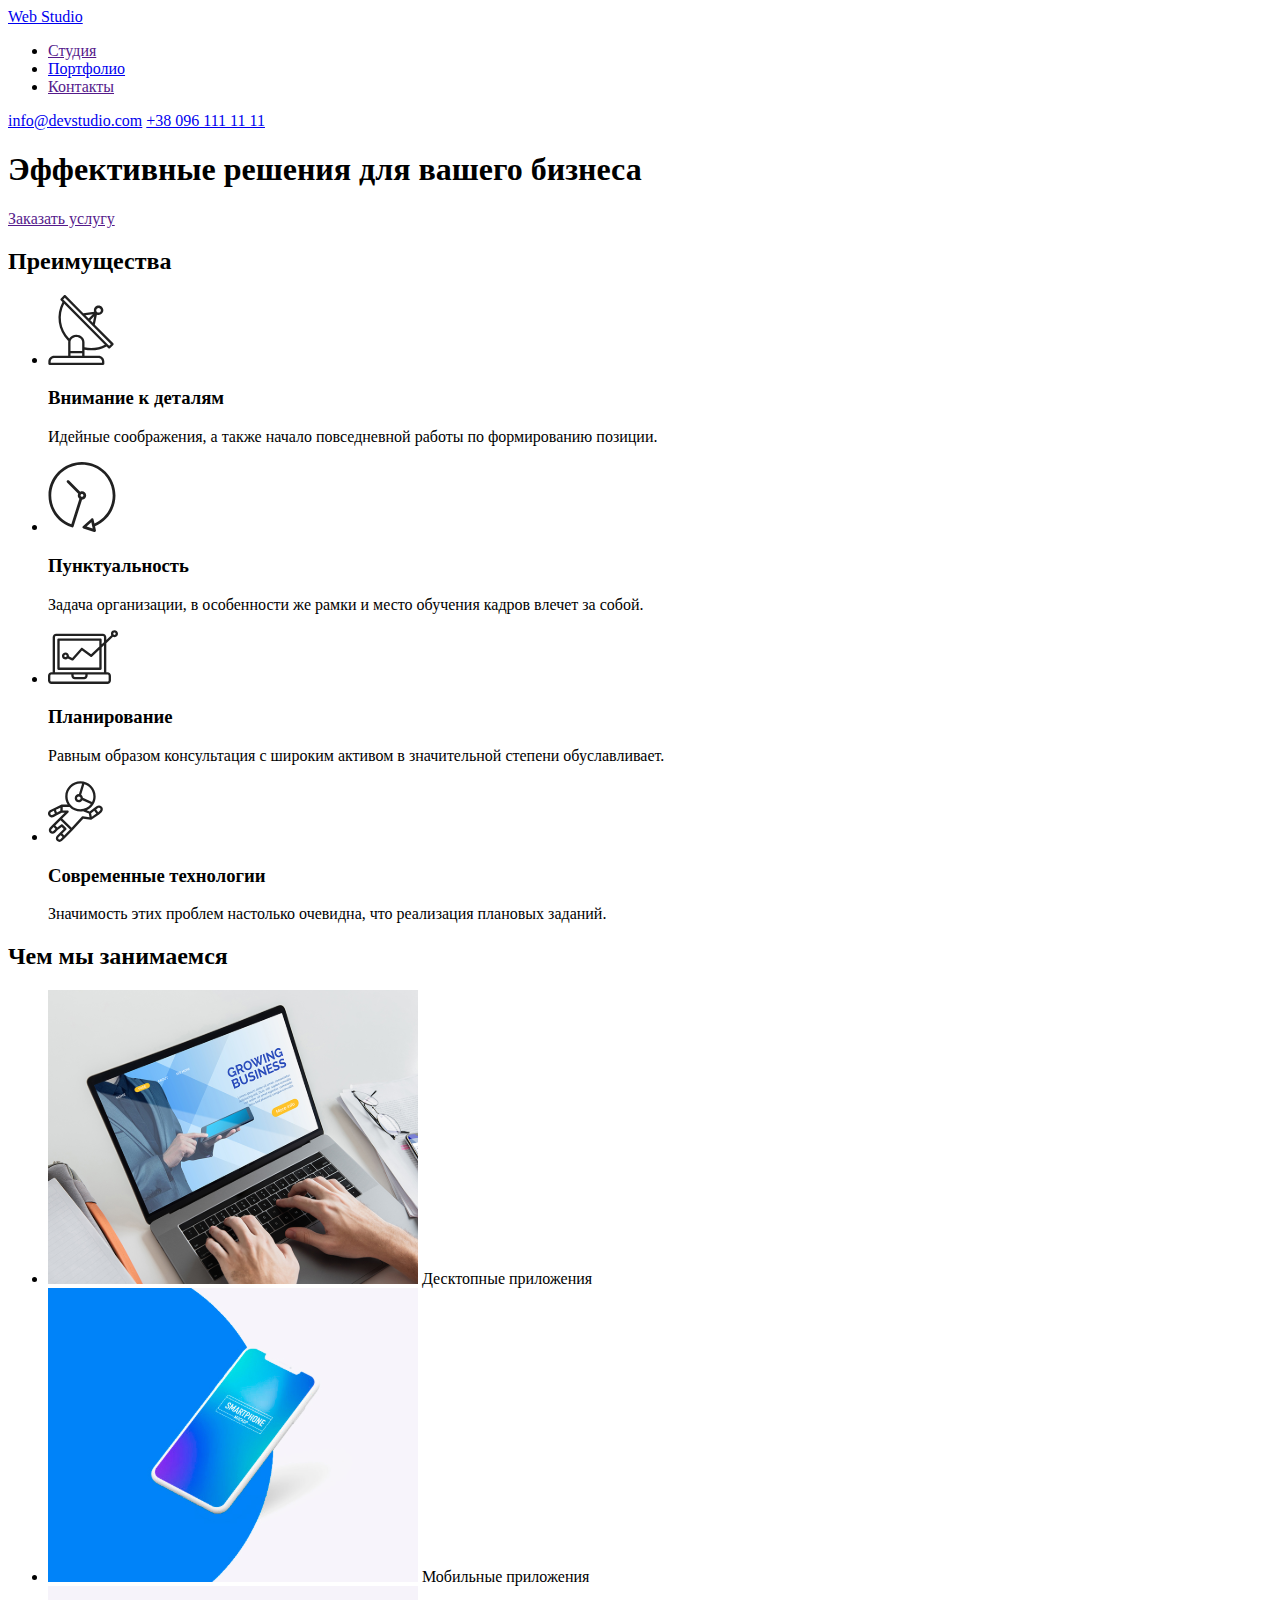
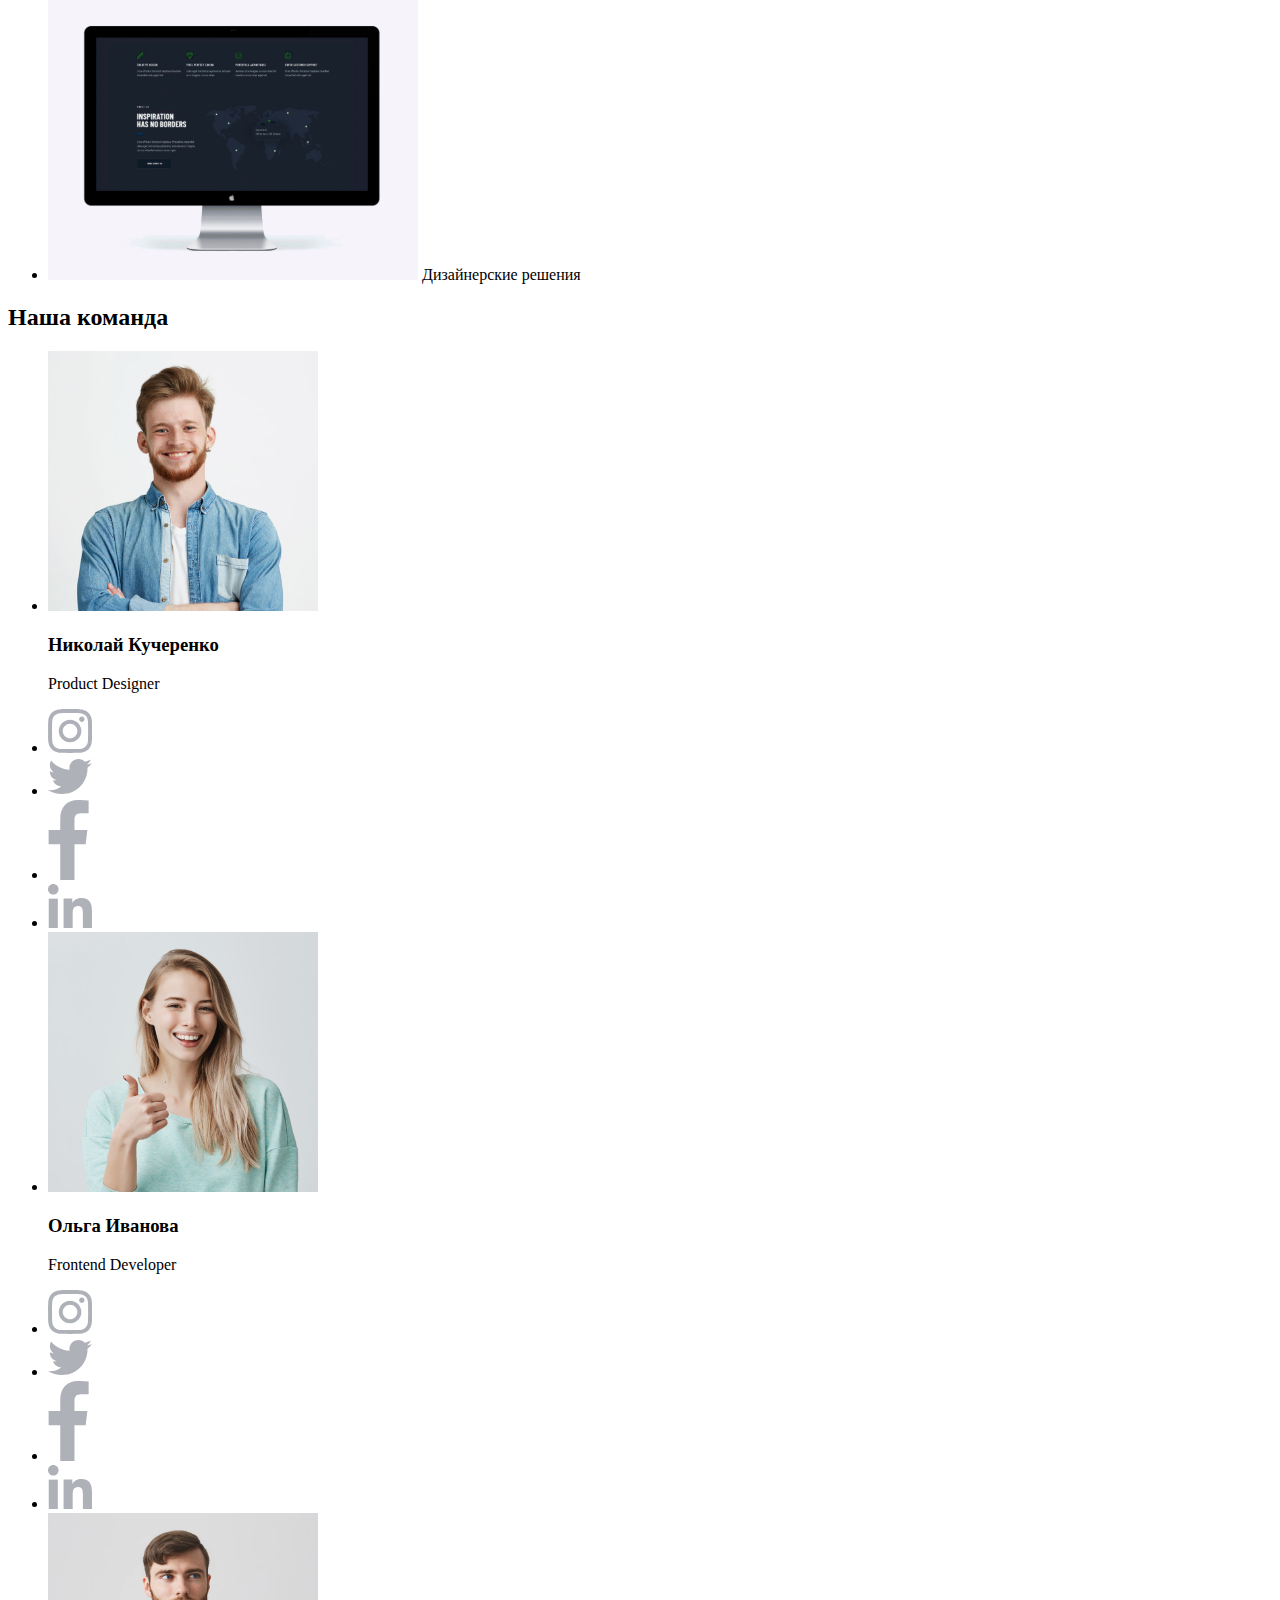
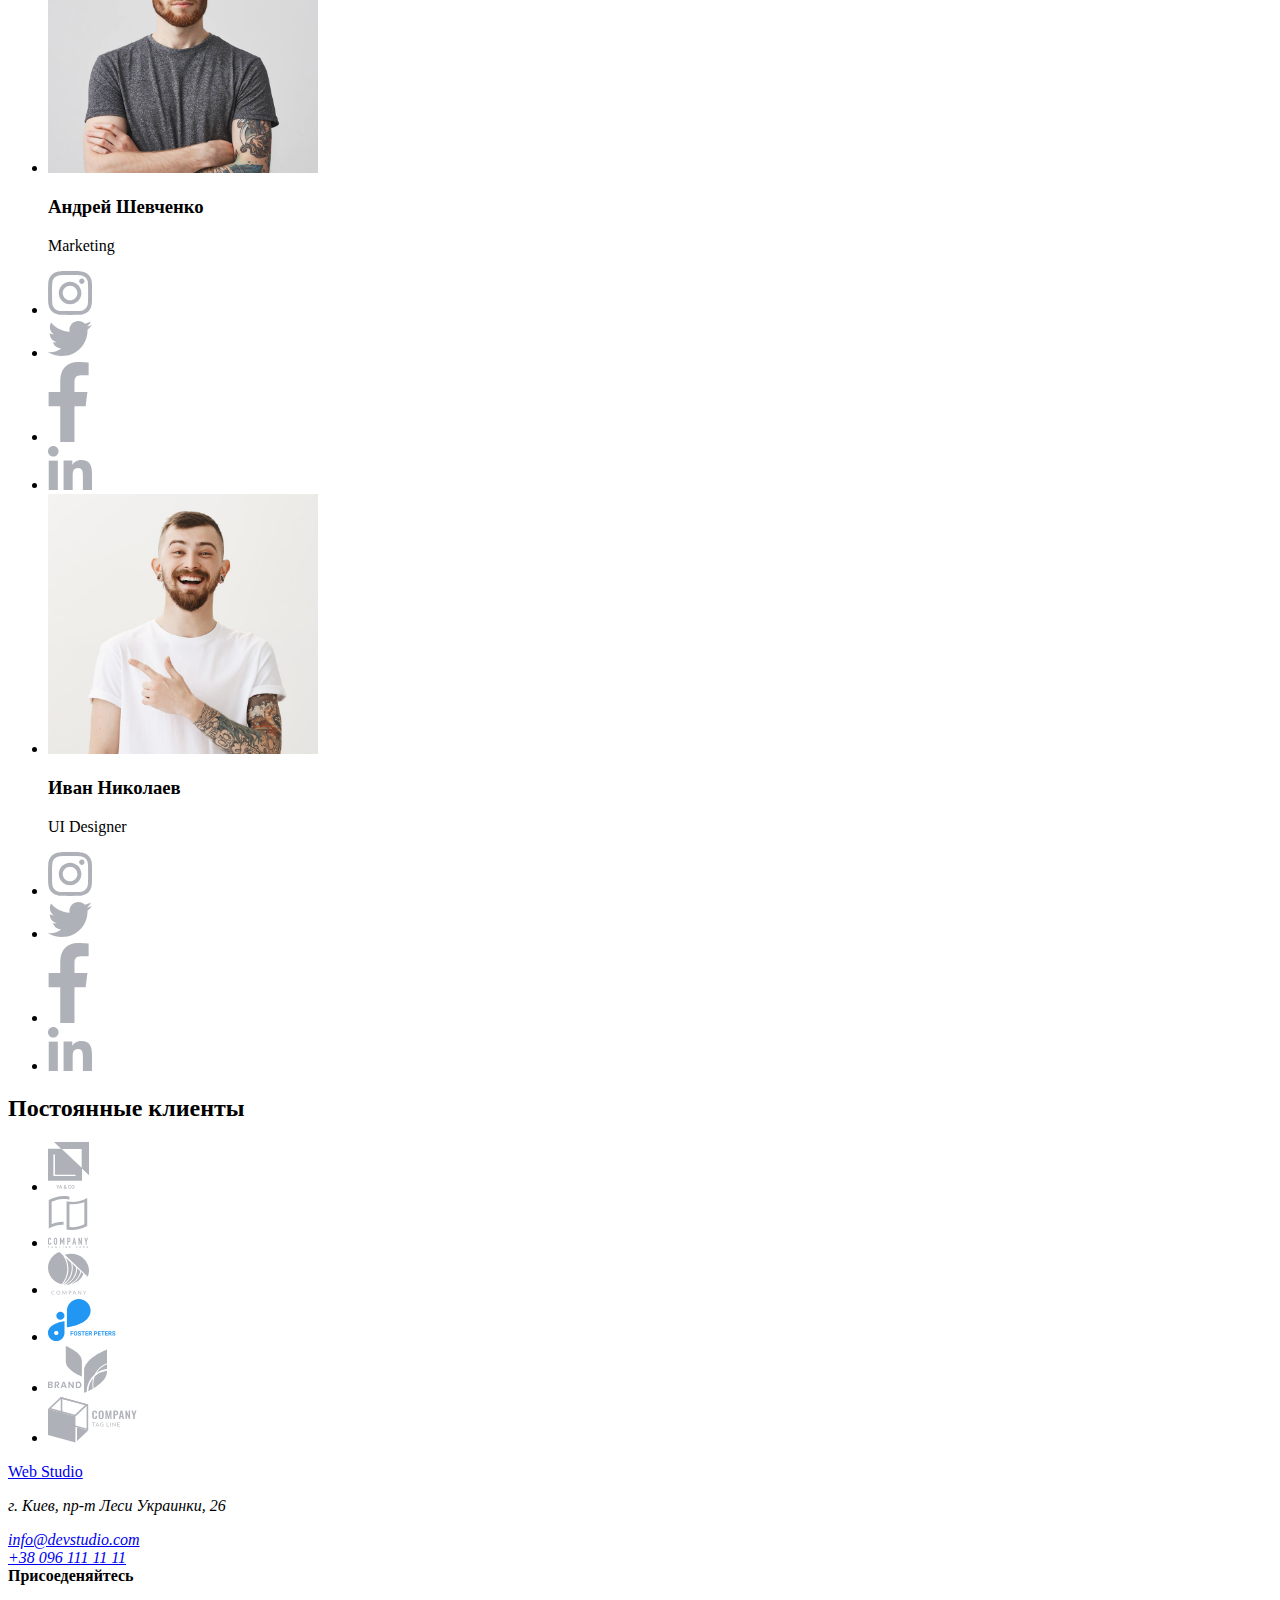
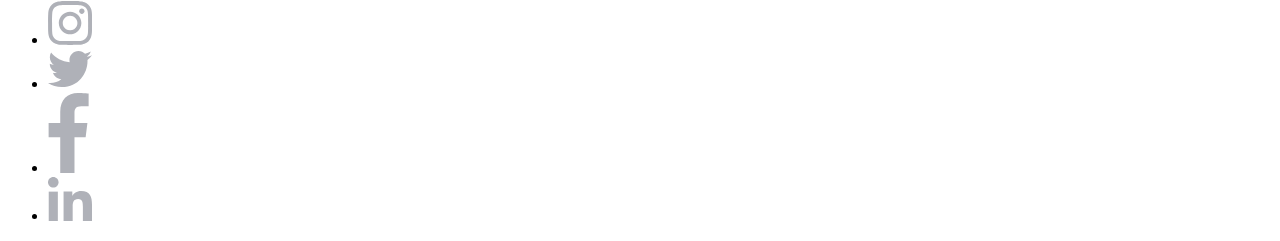
==== index.html @ eae83d93 "Добавляет портфолио" ====
<!DOCTYPE html>
<html lang="en">
  <head>
    <meta charset="UTF-8" />
    <meta name="viewport" content="width=device-width, initial-scale=1.0" />
    <title>Document</title>
  </head>
  <body>
    <header>
      <nav>
        <a href="/">Web Studio</a>
        <ul>
          <li><a href="">Студия</a></li>
          <li><a href="./портфолио.html">Портфолио</a></li>
          <li><a href="">Контакты</a></li>
        </ul>
      </nav>
      <a href="mailto:info@devstudio.com">info@devstudio.com</a>

      <a href="tel:+380961111111">+38 096 111 11 11</a>
    </header>
    <main>
      <!--Section-1-->
      <section>
        <h1>Эффективные решения для вашего бизнеса</h1>
        <a href="">Заказать услугу</a>
      </section>

      <!--Преимущества-->
      <section>
        <h2>Преимущества</h2>
        <ul>
          <li>
            <img src="./images/img1-4.svg" alt="" />
            <h3>Внимание к деталям</h3>
            <p>
              Идейные соображения, а также начало повседневной работы по
              формированию позиции.
            </p>
          </li>
          <li>
            <img src="./images/img1-3.svg" alt="" />
            <h3>Пунктуальность</h3>
            <p>
              Задача организации, в особенности же рамки и место обучения кадров
              влечет за собой.
            </p>
          </li>
          <li>
            <img src="./images/img1-2.svg" alt="" />
            <h3>Планирование</h3>
            <p>
              Равным образом консультация с широким активом в значительной
              степени обуславливает.
            </p>
          </li>
          <li>
            <img src="./images/img1-1.svg" alt="" />
            <h3>Современные технологии</h3>
            <p>
              Значимость этих проблем настолько очевидна, что реализация
              плановых заданий.
            </p>
          </li>
        </ul>
      </section>
      <!--Чем мы занимаемся-->
      <section>
        <h2>Чем мы занимаемся</h2>
        <ul>
          <li>
            <img src="./images/img2-1.svg" alt="" width="370" />
            Десктопные приложения
          </li>
          <li>
            <img src="./images/img2-2.svg" alt="" width="370" />
            Мобильные приложения
          </li>
          <li>
            <img src="./images/img2-3.svg" alt="" width="370" />
            Дизайнерские решения
          </li>
        </ul>
      </section>

      <!--Команда-->
      <section>
        <h2>Наша команда</h2>
        <ul>
          <li>
            <img src="./images/img3-1.svg" alt="" width="270" />
            <h3>Николай Кучеренко</h3>
            <p>Product Designer</p>
          </li>
          <li>
            <a><img src="./images/Instagram.svg" alt="" width="44" /></a>
          </li>
          <li>
            <a><img src="./images/Twitter.svg" alt="" width="44" /></a>
          </li>
          <li>
            <a><img src="./images/Facebook.svg" alt="" width="44" /></a>
          </li>
          <li>
            <a><img src="./images/linkedin.svg" alt="" width="44" /></a>
          </li>

          <li>
            <img src="./images/img3-2.svg" alt="" width="270" />

            <h3>Ольга Иванова</h3>
            <p>Frontend Developer</p>
          </li>

          <li>
            <a><img src="./images/Instagram.svg" alt="" width="44" /></a>
          </li>
          <li>
            <a><img src="./images/Twitter.svg" alt="" width="44" /></a>
          </li>
          <li>
            <a><img src="./images/Facebook.svg" alt="" width="44" /></a>
          </li>
          <li>
            <a><img src="./images/linkedin.svg" alt="" width="44" /></a>
          </li>

          <li>
            <img src="./images/img3-3.svg" alt="" width="270" />
            <h3>Андрей Шевченко</h3>
            <p>Marketing</p>
          </li>
          <li>
            <a><img src="./images/Instagram.svg" alt="" width="44" /></a>
          </li>
          <li>
            <a><img src="./images/Twitter.svg" alt="" width="44" /></a>
          </li>
          <li>
            <a><img src="./images/Facebook.svg" alt="" width="44" /></a>
          </li>
          <li>
            <a><img src="./images/linkedin.svg" alt="" width="44" /></a>
          </li>

          <li>
            <img src="./images/img3-4.svg" alt="" width="270" />
            <h3>Иван Николаев</h3>
            <p>UI Designer</p>
          </li>
          <li>
            <a><img src="./images/Instagram.svg" alt="" width="44" /></a>
          </li>
          <li>
            <a><img src="./images/Twitter.svg" alt="" width="44" /></a>
          </li>
          <li>
            <a><img src="./images/Facebook.svg" alt="" width="44" /></a>
          </li>
          <li>
            <a><img src="./images/linkedin.svg" alt="" width="44" /></a>
          </li>
        </ul>
      </section>
      <!--Клиенты-->
      <section>
        <h2>Постоянные клиенты</h2>

        <ul>
          <li>
            <a href=""><img src="./images/logo1.svg" alt="" /></a>
          </li>
          <li>
            <a href=""><img src="./images/logo2.svg" alt="" /></a>
          </li>
          <li>
            <a href=""><img src="./images/logo3.svg" alt="" /></a>
          </li>
          <li>
            <a href=""><img src="./images/logo4.svg" alt="" /></a>
          </li>
          <li>
            <a href=""><img src="./images/logo5.svg" alt="" /></a>
          </li>
          <li>
            <a href=""><img src="./images/logo6.svg" alt="" /></a>
          </li>
        </ul>
      </section>
    </main>

    <!--Футер-->
    <footer>
      <a href="/">Web Studio</a>
      <address>
        <p>г. Киев, пр-т Леси Украинки, 26</p>
        <a href="mailto:info@devstudio.com">info@devstudio.com</a><br />

        <a href="tel:+380961111111">+38 096 111 11 11</a>
      </address>

      <b>Присоеденяйтесь</b>
      <ul>
        <li>
          <a><img src="./images/Instagram.svg" alt="" width="44" /></a>
        </li>
        <li>
          <a><img src="./images/Twitter.svg" alt="" width="44" /></a>
        </li>
        <li>
          <a><img src="./images/Facebook.svg" alt="" width="44" /></a>
        </li>
        <li>
          <a><img src="./images/linkedin.svg" alt="" width="44" /></a>
        </li>
      </ul>
    </footer>
  </body>
</html>
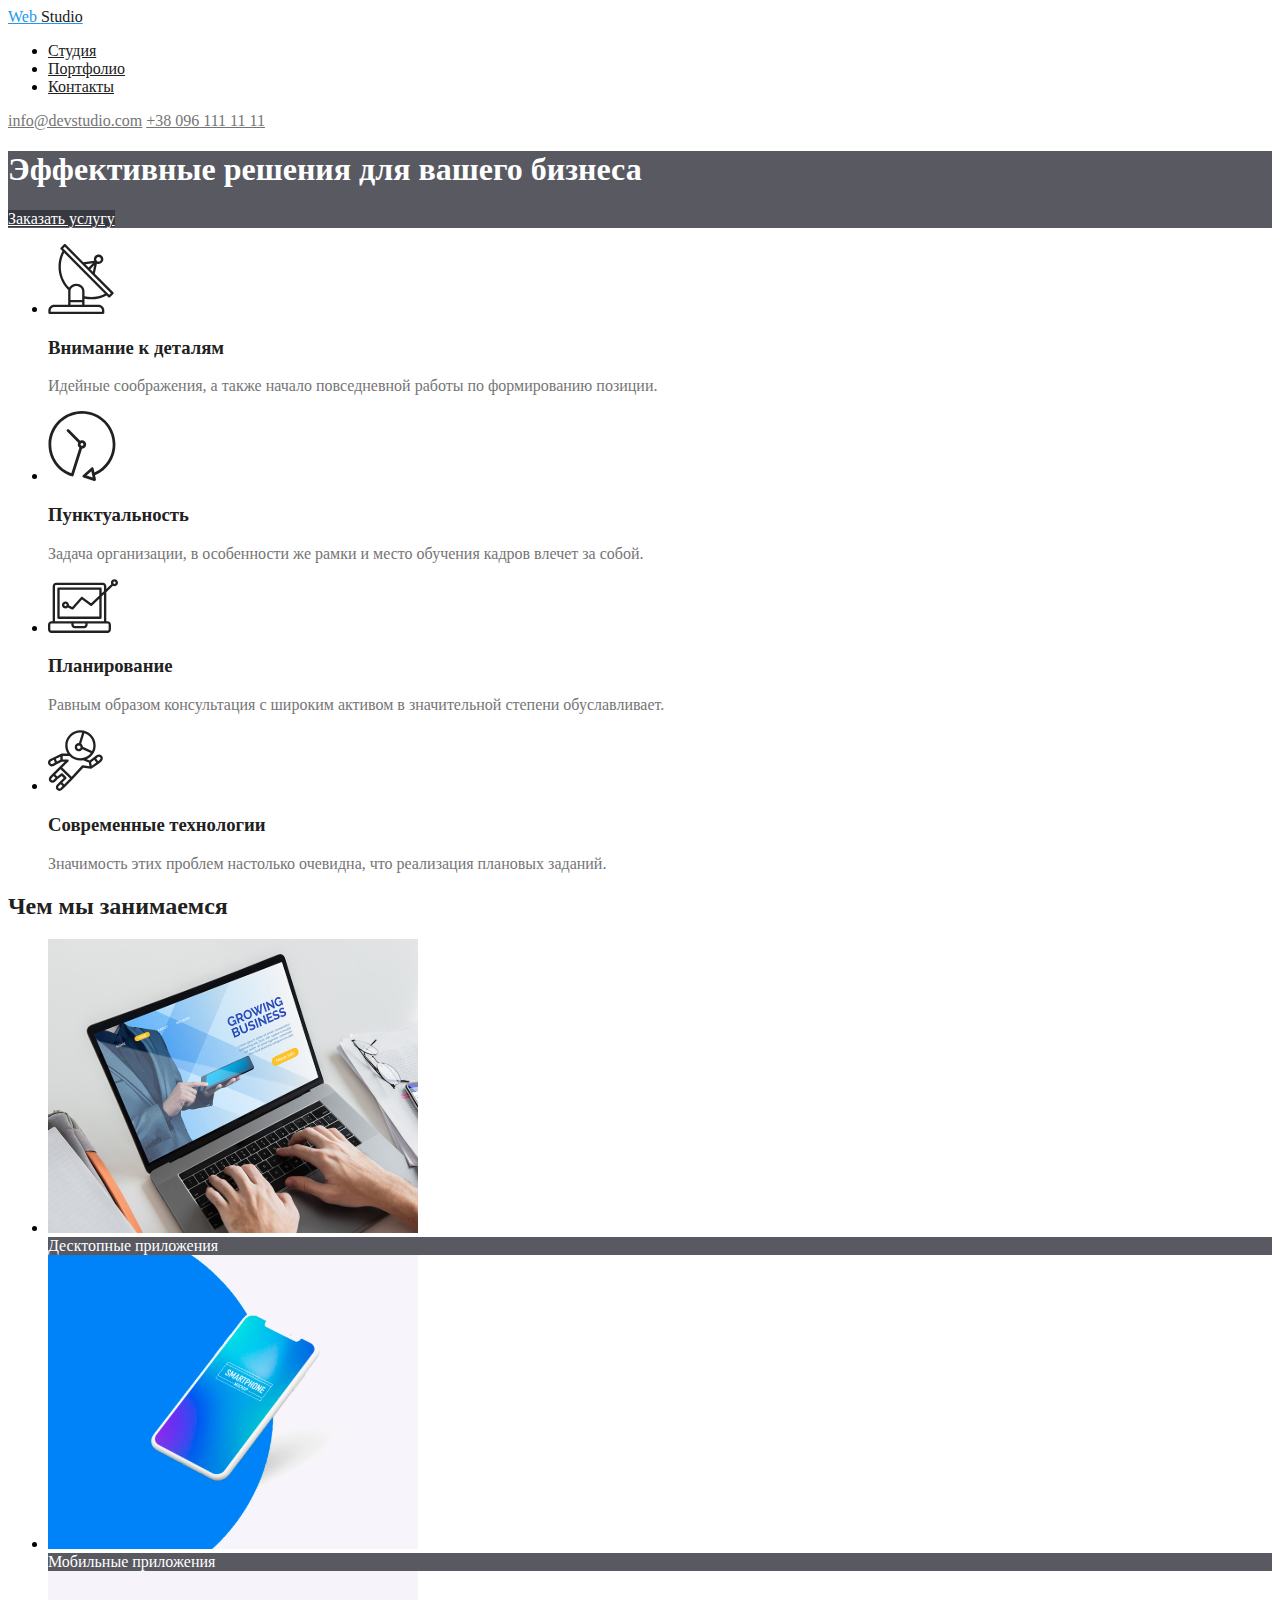
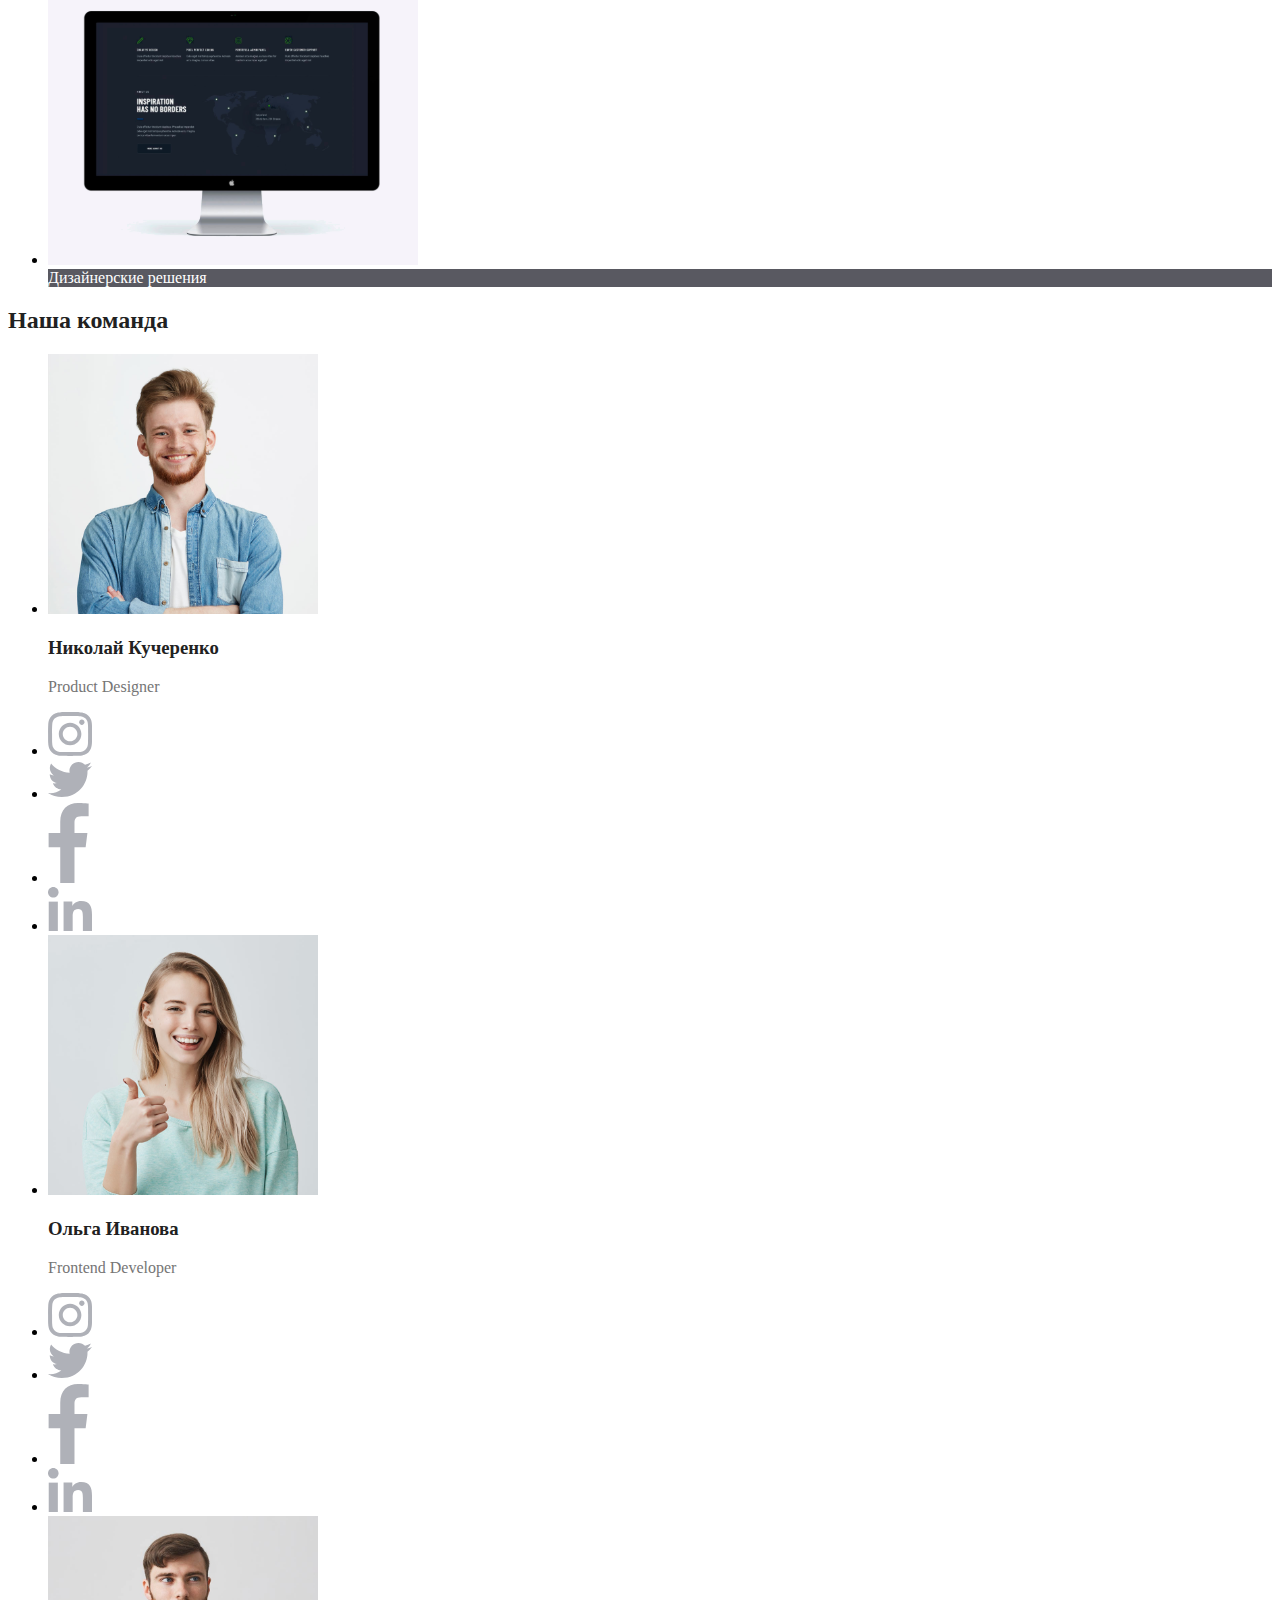
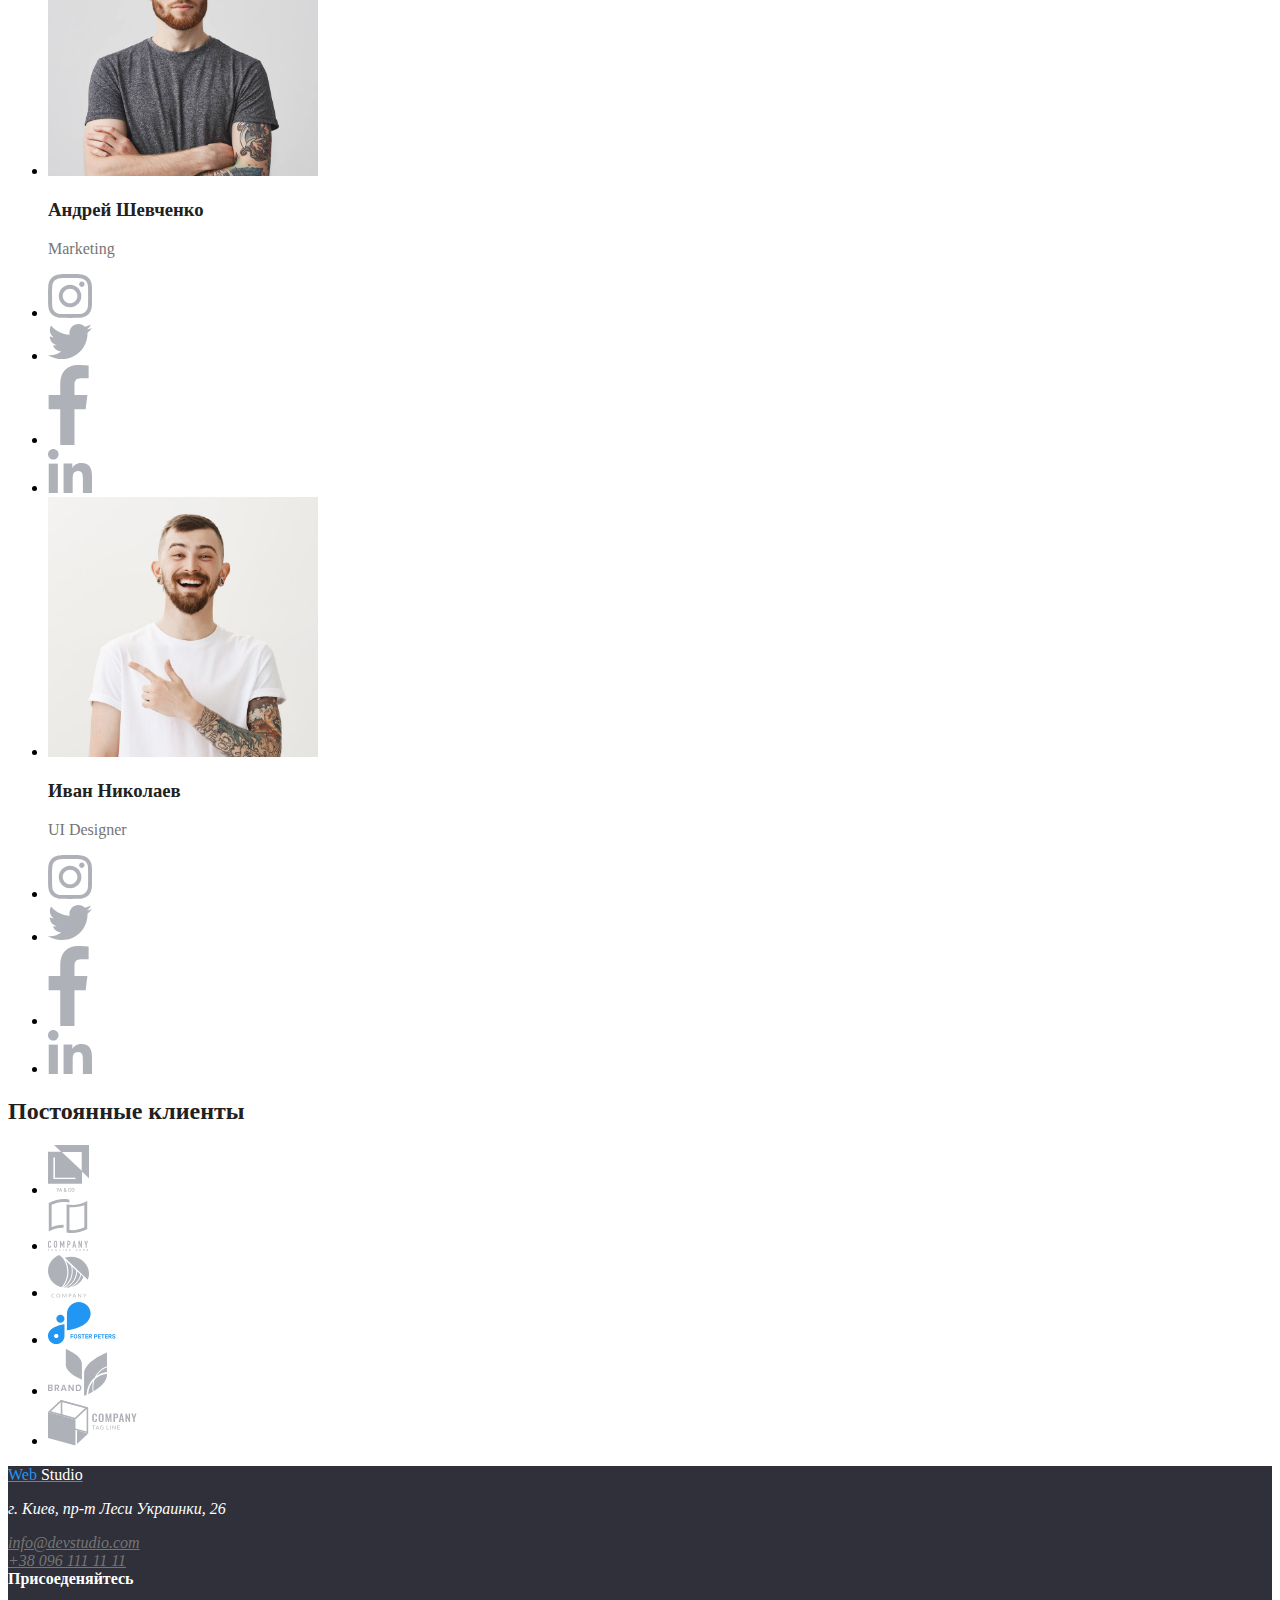
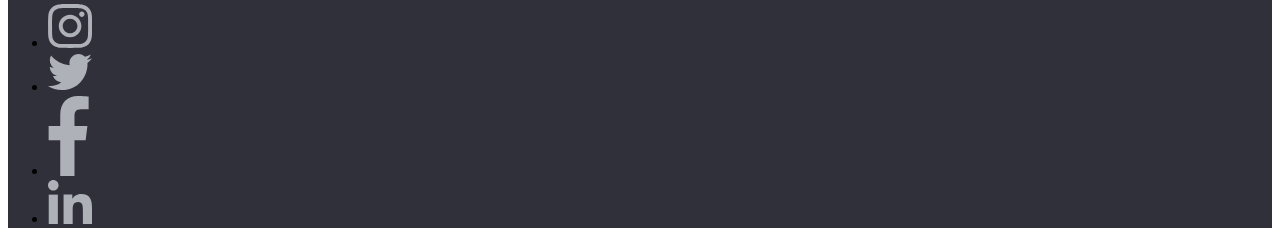
==== commit 005af066: "rename" ====
--- a/index.html
+++ b/index.html
@@ -1,219 +1,220 @@
-<!DOCTYPE html>
-<html lang="en">
-  <head>
-    <meta charset="UTF-8" />
-    <meta name="viewport" content="width=device-width, initial-scale=1.0" />
-    <title>Document</title>
-  </head>
-  <body>
-    <header>
-      <nav>
-        <a href="/">Web Studio</a>
-        <ul>
-          <li><a href="">Студия</a></li>
-          <li><a href="./портфолио.html">Портфолио</a></li>
-          <li><a href="">Контакты</a></li>
-        </ul>
-      </nav>
-      <a href="mailto:info@devstudio.com">info@devstudio.com</a>
-
-      <a href="tel:+380961111111">+38 096 111 11 11</a>
-    </header>
-    <main>
-      <!--Section-1-->
-      <section>
-        <h1>Эффективные решения для вашего бизнеса</h1>
-        <a href="">Заказать услугу</a>
-      </section>
-
-      <!--Преимущества-->
-      <section>
-        <h2>Преимущества</h2>
-        <ul>
-          <li>
-            <img src="./images/img1-4.svg" alt="" />
-            <h3>Внимание к деталям</h3>
-            <p>
-              Идейные соображения, а также начало повседневной работы по
-              формированию позиции.
-            </p>
-          </li>
-          <li>
-            <img src="./images/img1-3.svg" alt="" />
-            <h3>Пунктуальность</h3>
-            <p>
-              Задача организации, в особенности же рамки и место обучения кадров
-              влечет за собой.
-            </p>
-          </li>
-          <li>
-            <img src="./images/img1-2.svg" alt="" />
-            <h3>Планирование</h3>
-            <p>
-              Равным образом консультация с широким активом в значительной
-              степени обуславливает.
-            </p>
-          </li>
-          <li>
-            <img src="./images/img1-1.svg" alt="" />
-            <h3>Современные технологии</h3>
-            <p>
-              Значимость этих проблем настолько очевидна, что реализация
-              плановых заданий.
-            </p>
-          </li>
-        </ul>
-      </section>
-      <!--Чем мы занимаемся-->
-      <section>
-        <h2>Чем мы занимаемся</h2>
-        <ul>
-          <li>
-            <img src="./images/img2-1.svg" alt="" width="370" />
-            Десктопные приложения
-          </li>
-          <li>
-            <img src="./images/img2-2.svg" alt="" width="370" />
-            Мобильные приложения
-          </li>
-          <li>
-            <img src="./images/img2-3.svg" alt="" width="370" />
-            Дизайнерские решения
-          </li>
-        </ul>
-      </section>
-
-      <!--Команда-->
-      <section>
-        <h2>Наша команда</h2>
-        <ul>
-          <li>
-            <img src="./images/img3-1.svg" alt="" width="270" />
-            <h3>Николай Кучеренко</h3>
-            <p>Product Designer</p>
-          </li>
-          <li>
-            <a><img src="./images/Instagram.svg" alt="" width="44" /></a>
-          </li>
-          <li>
-            <a><img src="./images/Twitter.svg" alt="" width="44" /></a>
-          </li>
-          <li>
-            <a><img src="./images/Facebook.svg" alt="" width="44" /></a>
-          </li>
-          <li>
-            <a><img src="./images/linkedin.svg" alt="" width="44" /></a>
-          </li>
-
-          <li>
-            <img src="./images/img3-2.svg" alt="" width="270" />
-
-            <h3>Ольга Иванова</h3>
-            <p>Frontend Developer</p>
-          </li>
-
-          <li>
-            <a><img src="./images/Instagram.svg" alt="" width="44" /></a>
-          </li>
-          <li>
-            <a><img src="./images/Twitter.svg" alt="" width="44" /></a>
-          </li>
-          <li>
-            <a><img src="./images/Facebook.svg" alt="" width="44" /></a>
-          </li>
-          <li>
-            <a><img src="./images/linkedin.svg" alt="" width="44" /></a>
-          </li>
-
-          <li>
-            <img src="./images/img3-3.svg" alt="" width="270" />
-            <h3>Андрей Шевченко</h3>
-            <p>Marketing</p>
-          </li>
-          <li>
-            <a><img src="./images/Instagram.svg" alt="" width="44" /></a>
-          </li>
-          <li>
-            <a><img src="./images/Twitter.svg" alt="" width="44" /></a>
-          </li>
-          <li>
-            <a><img src="./images/Facebook.svg" alt="" width="44" /></a>
-          </li>
-          <li>
-            <a><img src="./images/linkedin.svg" alt="" width="44" /></a>
-          </li>
-
-          <li>
-            <img src="./images/img3-4.svg" alt="" width="270" />
-            <h3>Иван Николаев</h3>
-            <p>UI Designer</p>
-          </li>
-          <li>
-            <a><img src="./images/Instagram.svg" alt="" width="44" /></a>
-          </li>
-          <li>
-            <a><img src="./images/Twitter.svg" alt="" width="44" /></a>
-          </li>
-          <li>
-            <a><img src="./images/Facebook.svg" alt="" width="44" /></a>
-          </li>
-          <li>
-            <a><img src="./images/linkedin.svg" alt="" width="44" /></a>
-          </li>
-        </ul>
-      </section>
-      <!--Клиенты-->
-      <section>
-        <h2>Постоянные клиенты</h2>
-
-        <ul>
-          <li>
-            <a href=""><img src="./images/logo1.svg" alt="" /></a>
-          </li>
-          <li>
-            <a href=""><img src="./images/logo2.svg" alt="" /></a>
-          </li>
-          <li>
-            <a href=""><img src="./images/logo3.svg" alt="" /></a>
-          </li>
-          <li>
-            <a href=""><img src="./images/logo4.svg" alt="" /></a>
-          </li>
-          <li>
-            <a href=""><img src="./images/logo5.svg" alt="" /></a>
-          </li>
-          <li>
-            <a href=""><img src="./images/logo6.svg" alt="" /></a>
-          </li>
-        </ul>
-      </section>
-    </main>
-
-    <!--Футер-->
-    <footer>
-      <a href="/">Web Studio</a>
-      <address>
-        <p>г. Киев, пр-т Леси Украинки, 26</p>
-        <a href="mailto:info@devstudio.com">info@devstudio.com</a><br />
-
-        <a href="tel:+380961111111">+38 096 111 11 11</a>
-      </address>
-
-      <b>Присоеденяйтесь</b>
-      <ul>
-        <li>
-          <a><img src="./images/Instagram.svg" alt="" width="44" /></a>
-        </li>
-        <li>
-          <a><img src="./images/Twitter.svg" alt="" width="44" /></a>
-        </li>
-        <li>
-          <a><img src="./images/Facebook.svg" alt="" width="44" /></a>
-        </li>
-        <li>
-          <a><img src="./images/linkedin.svg" alt="" width="44" /></a>
-        </li>
-      </ul>
-    </footer>
-  </body>
-</html>
+<!DOCTYPE html>
+<html lang="en">
+  <head>
+    <meta charset="UTF-8" />
+    <meta name="viewport" content="width=device-width, initial-scale=1.0" />
+    <title>Document</title>
+  </head>
+  <link rel="stylesheet" href="./css/styles.css" />
+  <body>
+    <header>
+      <nav>
+        <a class="webstudio_header" href="/">Web <span>Studio</span></a>
+        <ul>
+          <li><a class="navigation" href="./Студия.html">Студия</a></li>
+          <li><a class="navigation" href="./портфолио.html">Портфолио</a></li>
+          <li><a class="navigation" href="">Контакты</a></li>
+        </ul>
+      </nav>
+      <a class="contacts" href="mailto:info@devstudio.com"
+        >info@devstudio.com</a
+      >
+      <a class="contacts" href="tel:+380961111111">+38 096 111 11 11</a>
+    </header>
+    <main>
+      <!--Section-1-->
+      <section class="section_1">
+        <h1>Эффективные решения для вашего бизнеса</h1>
+        <a class="section_1" href="">Заказать услугу</a>
+      </section>
+
+      <!--Преимущества-->
+      <section>
+        <h2 hidden>Преимущества</h2>
+        <ul>
+          <li>
+            <img src="./images/img1-4.svg" alt="" />
+            <h3 class="advantage">Внимание к деталям</h3>
+            <p class="advantage_description">
+              Идейные соображения, а также начало повседневной работы по
+              формированию позиции.
+            </p>
+          </li>
+          <li>
+            <img src="./images/img1-3.svg" alt="" />
+            <h3 class="advantage">Пунктуальность</h3>
+            <p class="advantage_description">
+              Задача организации, в особенности же рамки и место обучения кадров
+              влечет за собой.
+            </p>
+          </li>
+          <li>
+            <img src="./images/img1-2.svg" alt="" />
+            <h3 class="advantage">Планирование</h3>
+            <p class="advantage_description">
+              Равным образом консультация с широким активом в значительной
+              степени обуславливает.
+            </p>
+          </li>
+          <li>
+            <img src="./images/img1-1.svg" alt="" />
+            <h3 class="advantage">Современные технологии</h3>
+            <p class="advantage_description">
+              Значимость этих проблем настолько очевидна, что реализация
+              плановых заданий.
+            </p>
+          </li>
+        </ul>
+      </section>
+      <!--Чем мы занимаемся-->
+      <section>
+        <h2 class="description">Чем мы занимаемся</h2>
+        <ul>
+          <li>
+            <img src="./images/img2-1.svg" alt="" width="370" />
+            <div class="services">Десктопные приложения</div>
+          </li>
+          <li>
+            <img src="./images/img2-2.svg" alt="" width="370" />
+            <div class="services">Мобильные приложения</div>
+          </li>
+          <li>
+            <img src="./images/img2-3.svg" alt="" width="370" />
+            <div class="services">Дизайнерские решения</div>
+          </li>
+        </ul>
+      </section>
+
+      <!--Команда-->
+      <section>
+        <h2 class="team">Наша команда</h2>
+        <ul>
+          <li>
+            <img src="./images/img3-1.svg" alt="" width="270" />
+            <h3 class="team">Николай Кучеренко</h3>
+            <p class="position">Product Designer</p>
+          </li>
+          <li>
+            <a><img src="./images/Instagram.svg" alt="" width="44" /></a>
+          </li>
+          <li>
+            <a><img src="./images/Twitter.svg" alt="" width="44" /></a>
+          </li>
+          <li>
+            <a><img src="./images/Facebook.svg" alt="" width="44" /></a>
+          </li>
+          <li>
+            <a><img src="./images/linkedin.svg" alt="" width="44" /></a>
+          </li>
+
+          <li>
+            <img src="./images/img3-2.svg" alt="" width="270" />
+
+            <h3 class="team">Ольга Иванова</h3>
+            <p class="position">Frontend Developer</p>
+          </li>
+
+          <li>
+            <a><img src="./images/Instagram.svg" alt="" width="44" /></a>
+          </li>
+          <li>
+            <a><img src="./images/Twitter.svg" alt="" width="44" /></a>
+          </li>
+          <li>
+            <a><img src="./images/Facebook.svg" alt="" width="44" /></a>
+          </li>
+          <li>
+            <a><img src="./images/linkedin.svg" alt="" width="44" /></a>
+          </li>
+
+          <li>
+            <img src="./images/img3-3.svg" alt="" width="270" />
+            <h3 class="team">Андрей Шевченко</h3>
+            <p class="position">Marketing</p>
+          </li>
+          <li>
+            <a><img src="./images/Instagram.svg" alt="" width="44" /></a>
+          </li>
+          <li>
+            <a><img src="./images/Twitter.svg" alt="" width="44" /></a>
+          </li>
+          <li>
+            <a><img src="./images/Facebook.svg" alt="" width="44" /></a>
+          </li>
+          <li>
+            <a><img src="./images/linkedin.svg" alt="" width="44" /></a>
+          </li>
+
+          <li>
+            <img src="./images/img3-4.svg" alt="" width="270" />
+            <h3 class="team">Иван Николаев</h3>
+            <p class="position">UI Designer</p>
+          </li>
+          <li>
+            <a><img src="./images/Instagram.svg" alt="" width="44" /></a>
+          </li>
+          <li>
+            <a><img src="./images/Twitter.svg" alt="" width="44" /></a>
+          </li>
+          <li>
+            <a><img src="./images/Facebook.svg" alt="" width="44" /></a>
+          </li>
+          <li>
+            <a><img src="./images/linkedin.svg" alt="" width="44" /></a>
+          </li>
+        </ul>
+      </section>
+      <!--Клиенты-->
+      <section>
+        <h2 class="clients">Постоянные клиенты</h2>
+
+        <ul>
+          <li>
+            <a href=""><img src="./images/logo1.svg" alt="" /></a>
+          </li>
+          <li>
+            <a href=""><img src="./images/logo2.svg" alt="" /></a>
+          </li>
+          <li>
+            <a href=""><img src="./images/logo3.svg" alt="" /></a>
+          </li>
+          <li>
+            <a href=""><img src="./images/logo4.svg" alt="" /></a>
+          </li>
+          <li>
+            <a href=""><img src="./images/logo5.svg" alt="" /></a>
+          </li>
+          <li>
+            <a href=""><img src="./images/logo6.svg" alt="" /></a>
+          </li>
+        </ul>
+      </section>
+    </main>
+
+    <!--Футер-->
+    <footer>
+      <a class="webstudio_footer" href="/">Web <span>Studio</span></a>
+      <address>
+        <p class="address">г. Киев, пр-т Леси Украинки, 26</p>
+        <a class="contacts" href="mailto:info@devstudio.com">info@devstudio.com</a></br>
+        <a class="contacts" href="tel:+380961111111">+38 096 111 11 11</a>
+      </address>
+
+      <b class="join">Присоеденяйтесь</b>
+      <ul>
+        <li>
+          <a><img src="./images/Instagram.svg" alt="" width="44" /></a>
+        </li>
+        <li>
+          <a><img src="./images/Twitter.svg" alt="" width="44" /></a>
+        </li>
+        <li>
+          <a><img src="./images/Facebook.svg" alt="" width="44" /></a>
+        </li>
+        <li>
+          <a><img src="./images/linkedin.svg" alt="" width="44" /></a>
+        </li>
+      </ul>
+    </footer>
+  </body>
+</html>
--- a/css/styles.css
+++ b/css/styles.css
@@ -0,0 +1,81 @@
+.webstudio_header {
+  color: #2196f3;
+}
+.webstudio_header span {
+  color: #212121;
+}
+
+.navigation {
+  color: #212121;
+}
+
+.contacts {
+  color: #757575;
+}
+
+.section_1 {
+  color: #ffffff;
+  background: rgba(47, 48, 58, 0.8);
+}
+
+.advantage {
+  color: #212121;
+}
+
+.advantage_description {
+  color: #757575;
+}
+
+.description {
+  color: #212121;
+}
+
+.services {
+  color: #ffffff;
+  background: rgba(47, 48, 58, 0.8);
+}
+
+.team {
+  color: #212121;
+}
+
+.position {
+  color: #757575;
+}
+
+.clients {
+  color: #212121;
+}
+
+footer {
+  background: #2f303a;
+}
+
+.webstudio_footer {
+  color: #2196f3;
+}
+
+.webstudio_footer span {
+  color: #ffffff;
+}
+
+.address {
+  color: #ffffff;
+}
+
+.join {
+  color: #ffffff;
+}
+
+.portfolio_info {
+  color: #212121;
+  background: #f5f4fa;
+}
+
+.portfolio {
+  color: #212121;
+}
+
+.portfolio_description {
+  color: #757575;
+}
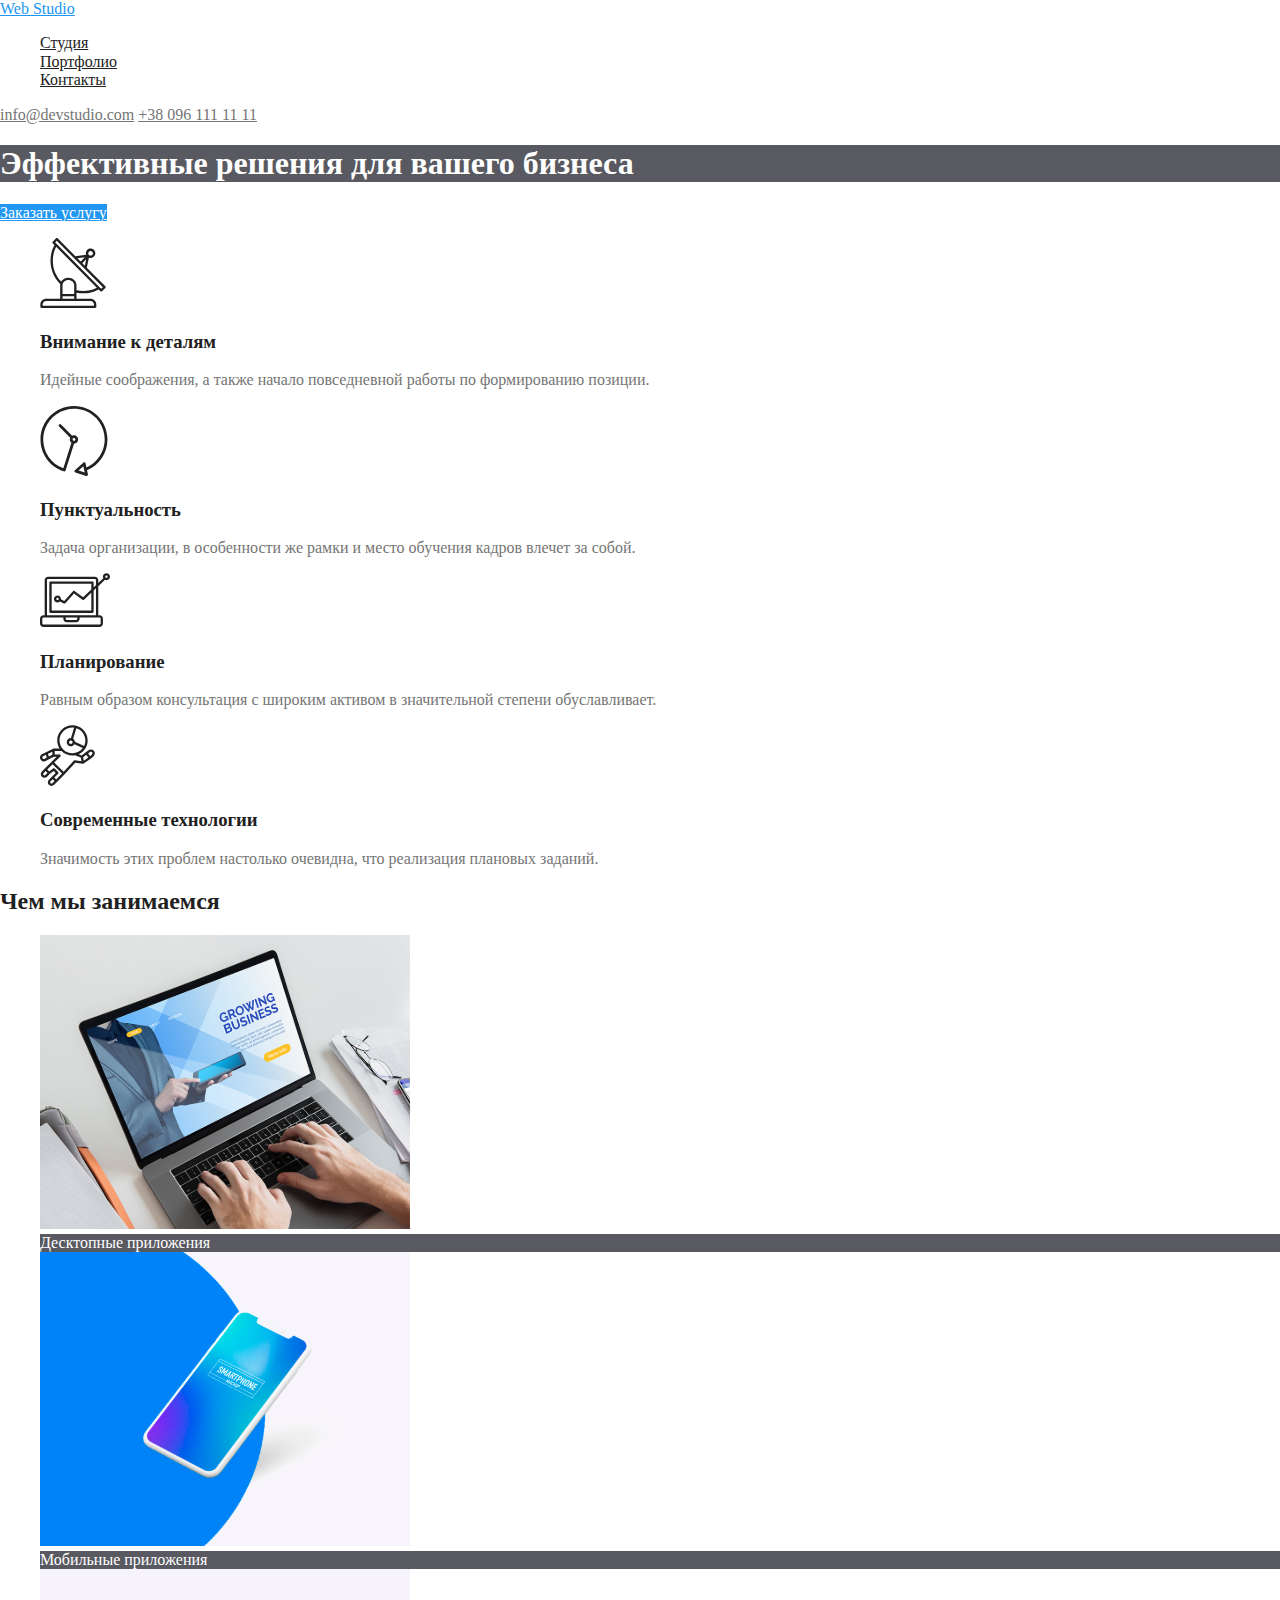
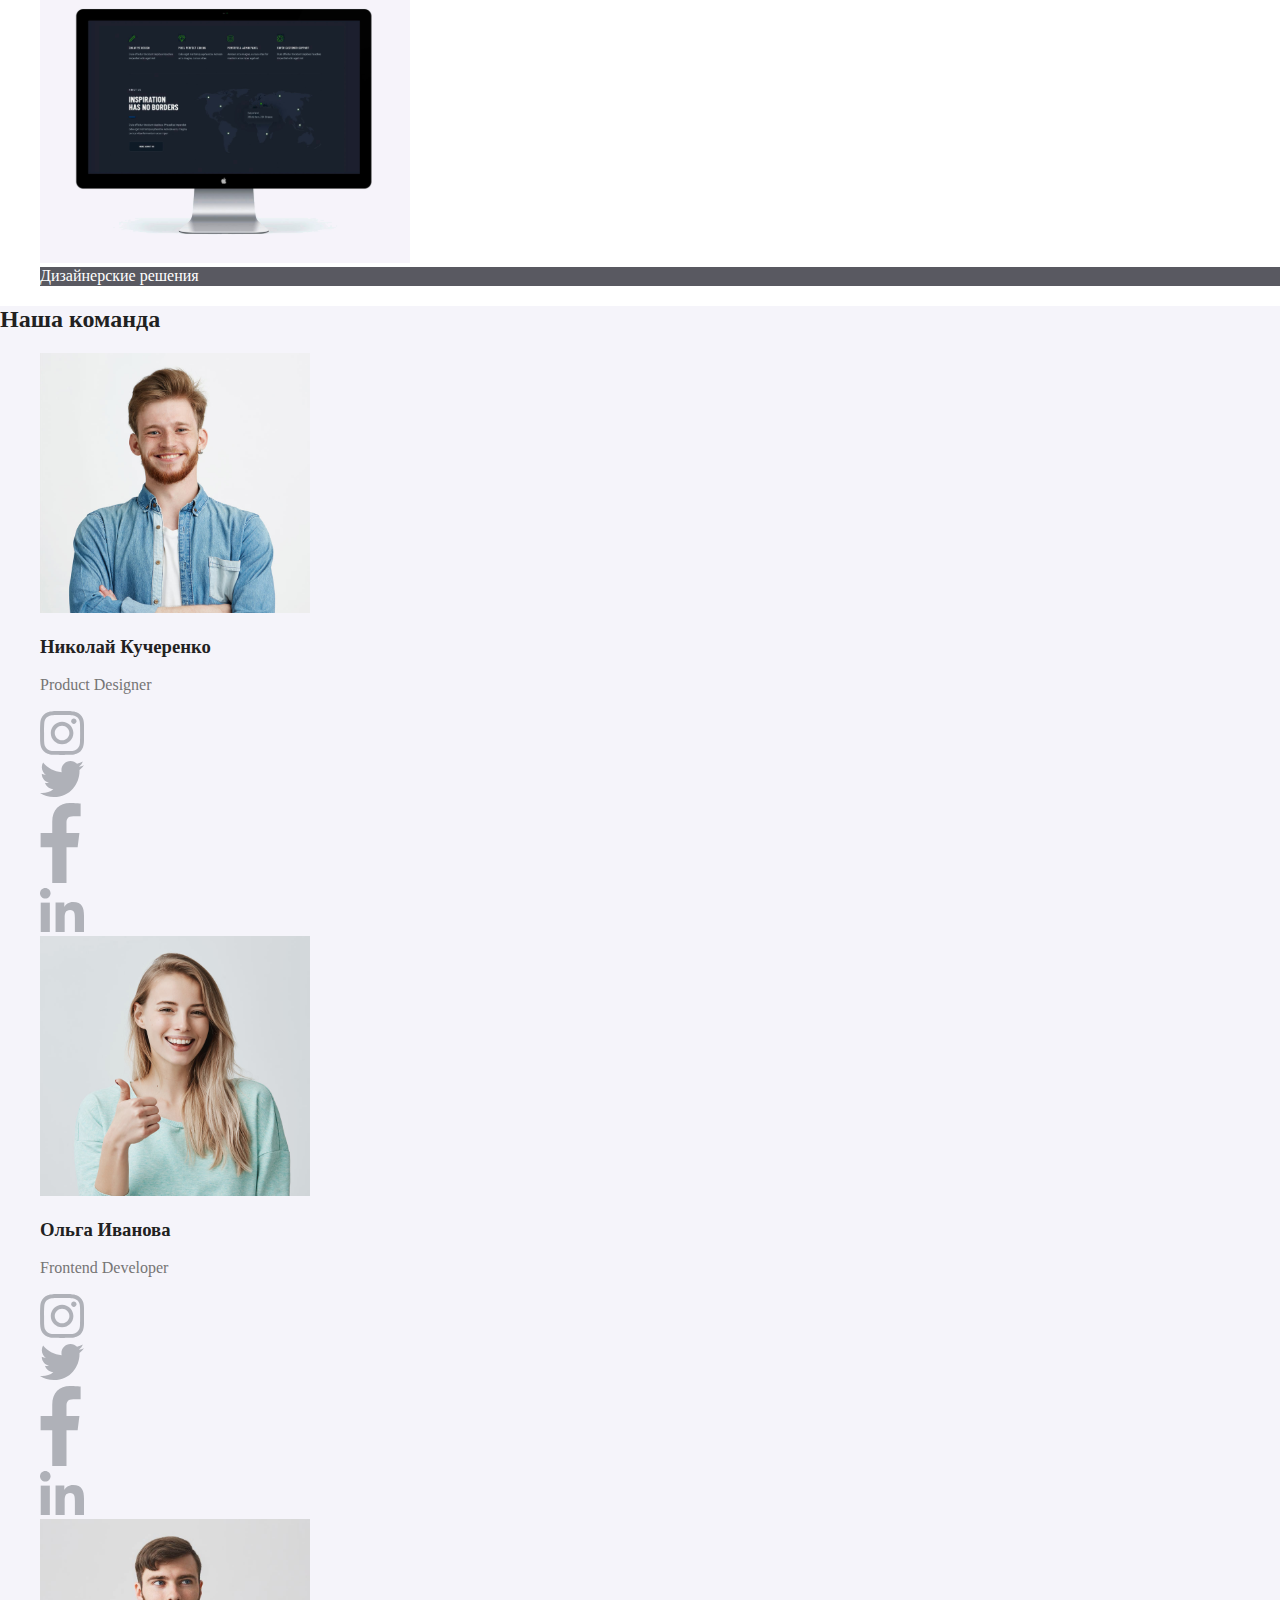
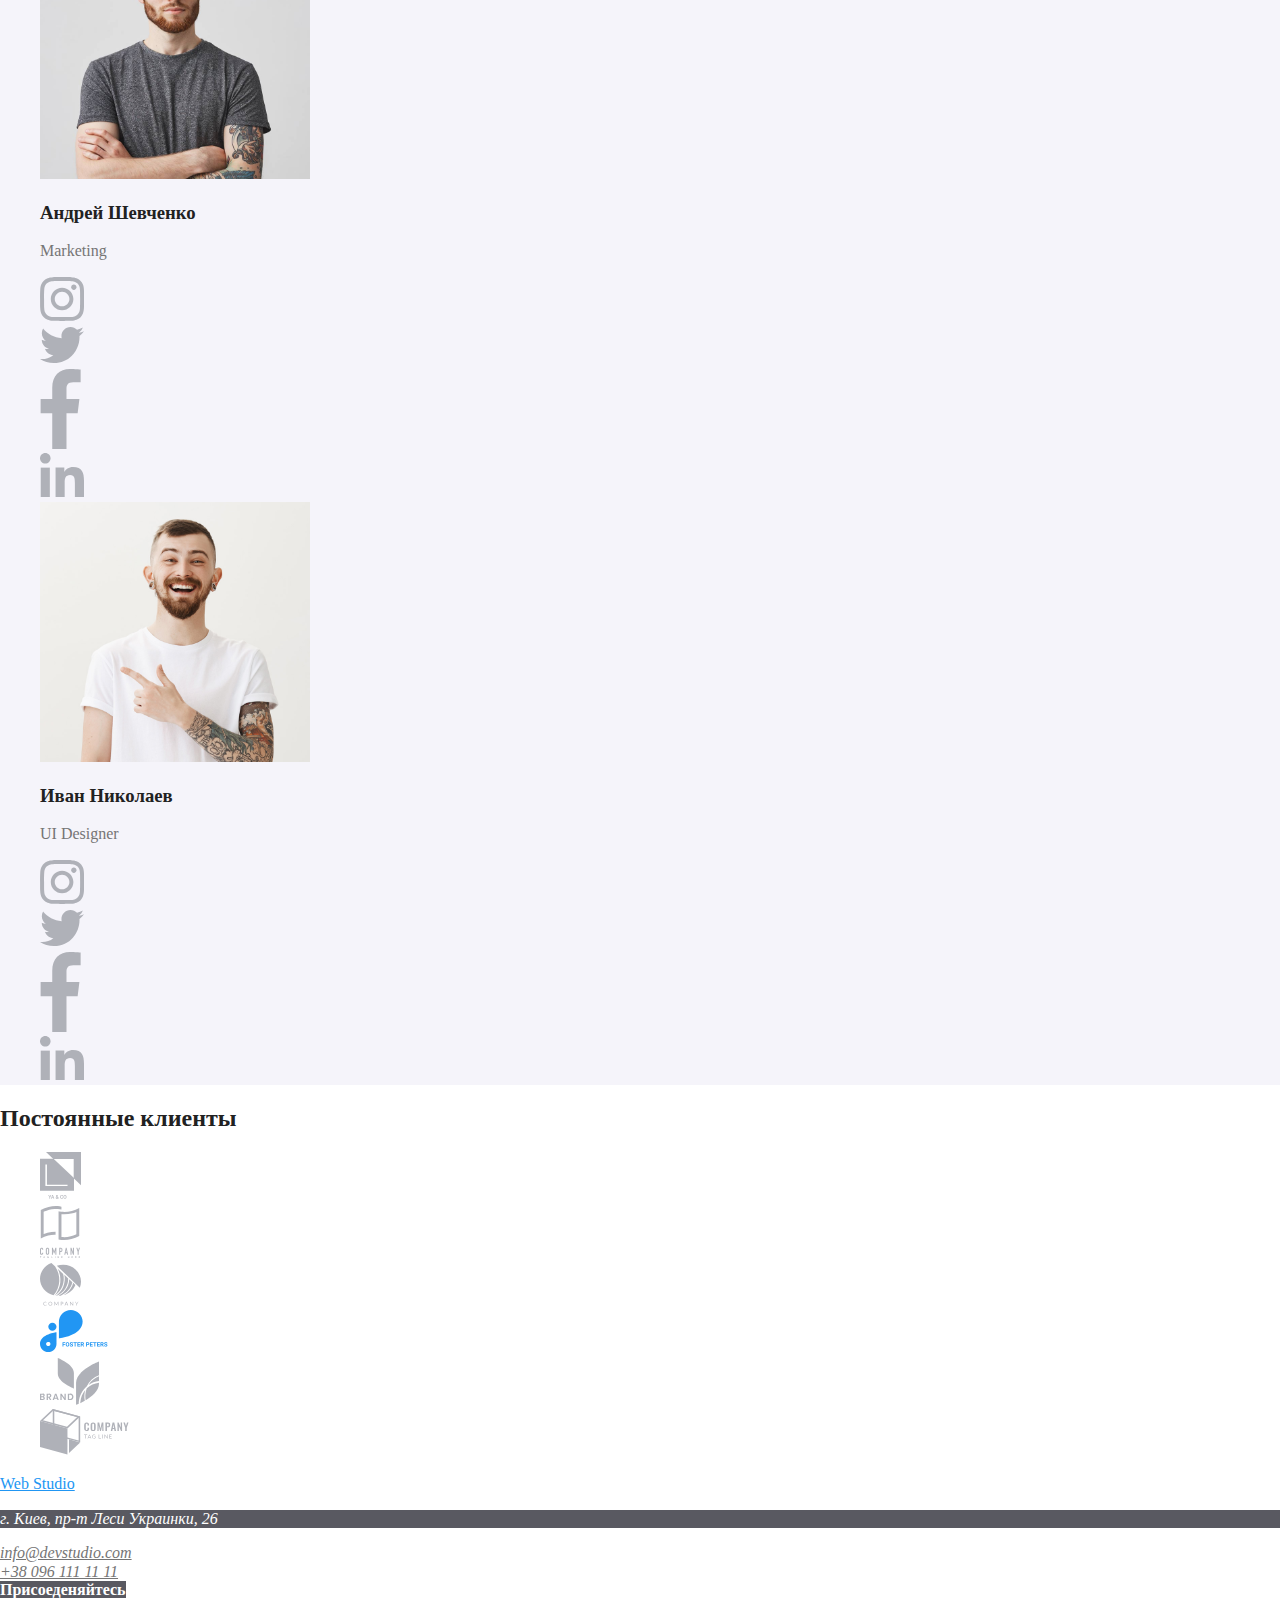
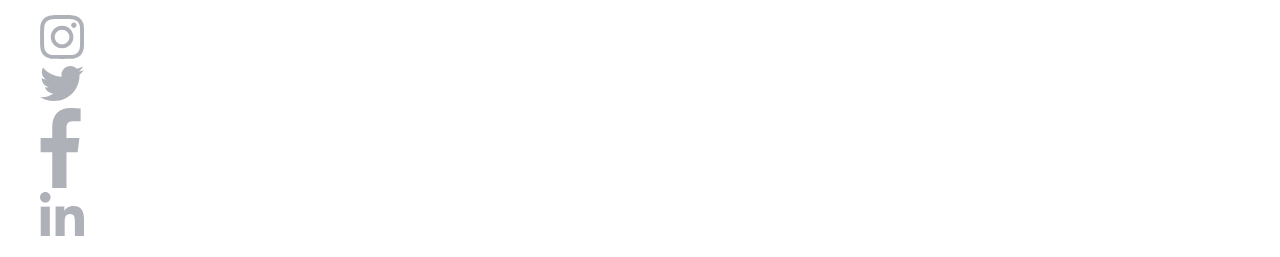
==== commit d6f9138a: "исправил стили" ====
--- a/index.html
+++ b/index.html
@@ -5,94 +5,97 @@
     <meta name="viewport" content="width=device-width, initial-scale=1.0" />
     <title>Document</title>
   </head>
-  <link rel="stylesheet" href="./css/styles.css" />
+  <link rel="stylesheet" href="./css/normalize.css" />
+  <link rel="stylesheet" href="./css/styles.css">
   <body>
     <header>
       <nav>
-        <a class="webstudio_header" href="/">Web <span>Studio</span></a>
-        <ul>
-          <li><a class="navigation" href="./Студия.html">Студия</a></li>
+        <a class="webstudio_header" href="/">Web Studio</a>
+        <ul class="nav-list">
+          <li><a class="navigation" href="./index.html">Студия</a></li>
           <li><a class="navigation" href="./портфолио.html">Портфолио</a></li>
           <li><a class="navigation" href="">Контакты</a></li>
         </ul>
       </nav>
+      <div class="contacts-main-col">
       <a class="contacts" href="mailto:info@devstudio.com"
-        >info@devstudio.com</a
-      >
+        >info@devstudio.com</a>
       <a class="contacts" href="tel:+380961111111">+38 096 111 11 11</a>
+      </div>
     </header>
     <main>
+
       <!--Section-1-->
-      <section class="section_1">
-        <h1>Эффективные решения для вашего бизнеса</h1>
+      <section>
+        <h1 class="section_1_title">Эффективные решения для вашего бизнеса</h1>
         <a class="section_1" href="">Заказать услугу</a>
       </section>
 
-      <!--Преимущества-->
+      <!--Section-2-->
       <section>
         <h2 hidden>Преимущества</h2>
         <ul>
           <li>
             <img src="./images/img1-4.svg" alt="" />
-            <h3 class="advantage">Внимание к деталям</h3>
-            <p class="advantage_description">
+            <h3 class="section_title">Внимание к деталям</h3>
+            <p class="section_description">
               Идейные соображения, а также начало повседневной работы по
               формированию позиции.
             </p>
           </li>
           <li>
             <img src="./images/img1-3.svg" alt="" />
-            <h3 class="advantage">Пунктуальность</h3>
-            <p class="advantage_description">
+            <h3 class="section_title">Пунктуальность</h3>
+            <p class="section_description">
               Задача организации, в особенности же рамки и место обучения кадров
               влечет за собой.
             </p>
           </li>
           <li>
             <img src="./images/img1-2.svg" alt="" />
-            <h3 class="advantage">Планирование</h3>
-            <p class="advantage_description">
+            <h3 class="section_title">Планирование</h3>
+            <p class="section_description">
               Равным образом консультация с широким активом в значительной
               степени обуславливает.
             </p>
           </li>
           <li>
             <img src="./images/img1-1.svg" alt="" />
-            <h3 class="advantage">Современные технологии</h3>
-            <p class="advantage_description">
+            <h3 class="section_title">Современные технологии</h3>
+            <p class="section_description">
               Значимость этих проблем настолько очевидна, что реализация
               плановых заданий.
             </p>
           </li>
         </ul>
       </section>
-      <!--Чем мы занимаемся-->
-      <section>
-        <h2 class="description">Чем мы занимаемся</h2>
+      <!--Section-3-->
+      <section>
+        <h2 class="section_title">Чем мы занимаемся</h2>
         <ul>
           <li>
             <img src="./images/img2-1.svg" alt="" width="370" />
-            <div class="services">Десктопные приложения</div>
+            <div class="section_1_title">Десктопные приложения</div>
           </li>
           <li>
             <img src="./images/img2-2.svg" alt="" width="370" />
-            <div class="services">Мобильные приложения</div>
+            <div class="section_1_title">Мобильные приложения</div>
           </li>
           <li>
             <img src="./images/img2-3.svg" alt="" width="370" />
-            <div class="services">Дизайнерские решения</div>
-          </li>
-        </ul>
-      </section>
-
-      <!--Команда-->
-      <section>
-        <h2 class="team">Наша команда</h2>
+            <div class="section_1_title">Дизайнерские решения</div>
+          </li>
+        </ul>
+      </section>
+
+      <!--Section-4-->
+      <section class="section_4">
+        <h2 class="section_title">Наша команда</h2>
         <ul>
           <li>
             <img src="./images/img3-1.svg" alt="" width="270" />
-            <h3 class="team">Николай Кучеренко</h3>
-            <p class="position">Product Designer</p>
+            <h3 class="section_title">Николай Кучеренко</h3>
+            <p class="section_description">Product Designer</p>
           </li>
           <li>
             <a><img src="./images/Instagram.svg" alt="" width="44" /></a>
@@ -110,8 +113,8 @@
           <li>
             <img src="./images/img3-2.svg" alt="" width="270" />
 
-            <h3 class="team">Ольга Иванова</h3>
-            <p class="position">Frontend Developer</p>
+            <h3 class=section_title">Ольга Иванова</h3>
+            <p class="section_description">Frontend Developer</p>
           </li>
 
           <li>
@@ -129,8 +132,8 @@
 
           <li>
             <img src="./images/img3-3.svg" alt="" width="270" />
-            <h3 class="team">Андрей Шевченко</h3>
-            <p class="position">Marketing</p>
+            <h3 class="section_title">Андрей Шевченко</h3>
+            <p class="section_description">Marketing</p>
           </li>
           <li>
             <a><img src="./images/Instagram.svg" alt="" width="44" /></a>
@@ -147,26 +150,26 @@
 
           <li>
             <img src="./images/img3-4.svg" alt="" width="270" />
-            <h3 class="team">Иван Николаев</h3>
-            <p class="position">UI Designer</p>
-          </li>
-          <li>
-            <a><img src="./images/Instagram.svg" alt="" width="44" /></a>
-          </li>
-          <li>
-            <a><img src="./images/Twitter.svg" alt="" width="44" /></a>
-          </li>
-          <li>
-            <a><img src="./images/Facebook.svg" alt="" width="44" /></a>
-          </li>
-          <li>
-            <a><img src="./images/linkedin.svg" alt="" width="44" /></a>
-          </li>
-        </ul>
-      </section>
-      <!--Клиенты-->
-      <section>
-        <h2 class="clients">Постоянные клиенты</h2>
+            <h3 class="section_title">Иван Николаев</h3>
+            <p class="section_description">UI Designer</p>
+          </li>
+          <li>
+            <a><img src="./images/Instagram.svg" alt="" width="44" /></a>
+          </li>
+          <li>
+            <a><img src="./images/Twitter.svg" alt="" width="44" /></a>
+          </li>
+          <li>
+            <a><img src="./images/Facebook.svg" alt="" width="44" /></a>
+          </li>
+          <li>
+            <a><img src="./images/linkedin.svg" alt="" width="44" /></a>
+          </li>
+        </ul>
+      </section>
+      <!--Section-5-->
+      <section>
+        <h2 class="section_title">Постоянные клиенты</h2>
 
         <ul>
           <li>
@@ -193,14 +196,16 @@
 
     <!--Футер-->
     <footer>
-      <a class="webstudio_footer" href="/">Web <span>Studio</span></a>
+      <a class="webstudio_header" href="/">Web Studio</a>
       <address>
-        <p class="address">г. Киев, пр-т Леси Украинки, 26</p>
+        <p class="section_1_title">г. Киев, пр-т Леси Украинки, 26</p>
+        <div class="contacts-main-col">
         <a class="contacts" href="mailto:info@devstudio.com">info@devstudio.com</a></br>
         <a class="contacts" href="tel:+380961111111">+38 096 111 11 11</a>
+      </div>
       </address>
 
-      <b class="join">Присоеденяйтесь</b>
+      <b class="section_1_title">Присоеденяйтесь</b>
       <ul>
         <li>
           <a><img src="./images/Instagram.svg" alt="" width="44" /></a>
--- a/css/styles.css
+++ b/css/styles.css
@@ -1,81 +1,59 @@
+body {
+  color: #212121;
+  background-color: #fff;
+}
+
+ul {
+  list-style: none;
+}
+
+/* цвет основного текста #212121 */
+/* вторичный цвет текста #757575 */
+/* белый цвет #FFFFFF */
+/* акцент #2196F3 */
+/* вторичный цвет фона #F5F4FA */
+
 .webstudio_header {
   color: #2196f3;
 }
-.webstudio_header span {
+
+.nav-list .navigation {
   color: #212121;
 }
 
-.navigation {
+.navigation:hover,
+.navigation:focus {
+  color: #2196f3;
+}
+
+.contacts-main-col .contacts {
+  color: #757575;
+}
+
+.contacts:hover,
+.contacts:focus {
+  color: #2196f3;
+}
+
+.section_1_title {
+  color: #fff;
+  background: rgba(47, 48, 58, 0.8);
+}
+.section_1 {
+  color: #fff;
+  background: #2196f3;
+}
+
+.section_title {
   color: #212121;
 }
 
-.contacts {
+.section_description {
   color: #757575;
 }
 
-.section_1 {
-  color: #ffffff;
-  background: rgba(47, 48, 58, 0.8);
-}
-
-.advantage {
-  color: #212121;
-}
-
-.advantage_description {
-  color: #757575;
-}
-
-.description {
-  color: #212121;
-}
-
-.services {
-  color: #ffffff;
-  background: rgba(47, 48, 58, 0.8);
-}
-
-.team {
-  color: #212121;
-}
-
-.position {
-  color: #757575;
-}
-
-.clients {
-  color: #212121;
-}
-
-footer {
-  background: #2f303a;
-}
-
-.webstudio_footer {
-  color: #2196f3;
-}
-
-.webstudio_footer span {
-  color: #ffffff;
-}
-
-.address {
-  color: #ffffff;
-}
-
-.join {
-  color: #ffffff;
-}
-
-.portfolio_info {
-  color: #212121;
+.section_4 {
   background: #f5f4fa;
 }
 
-.portfolio {
-  color: #212121;
-}
-
-.portfolio_description {
-  color: #757575;
-}
+/* button */
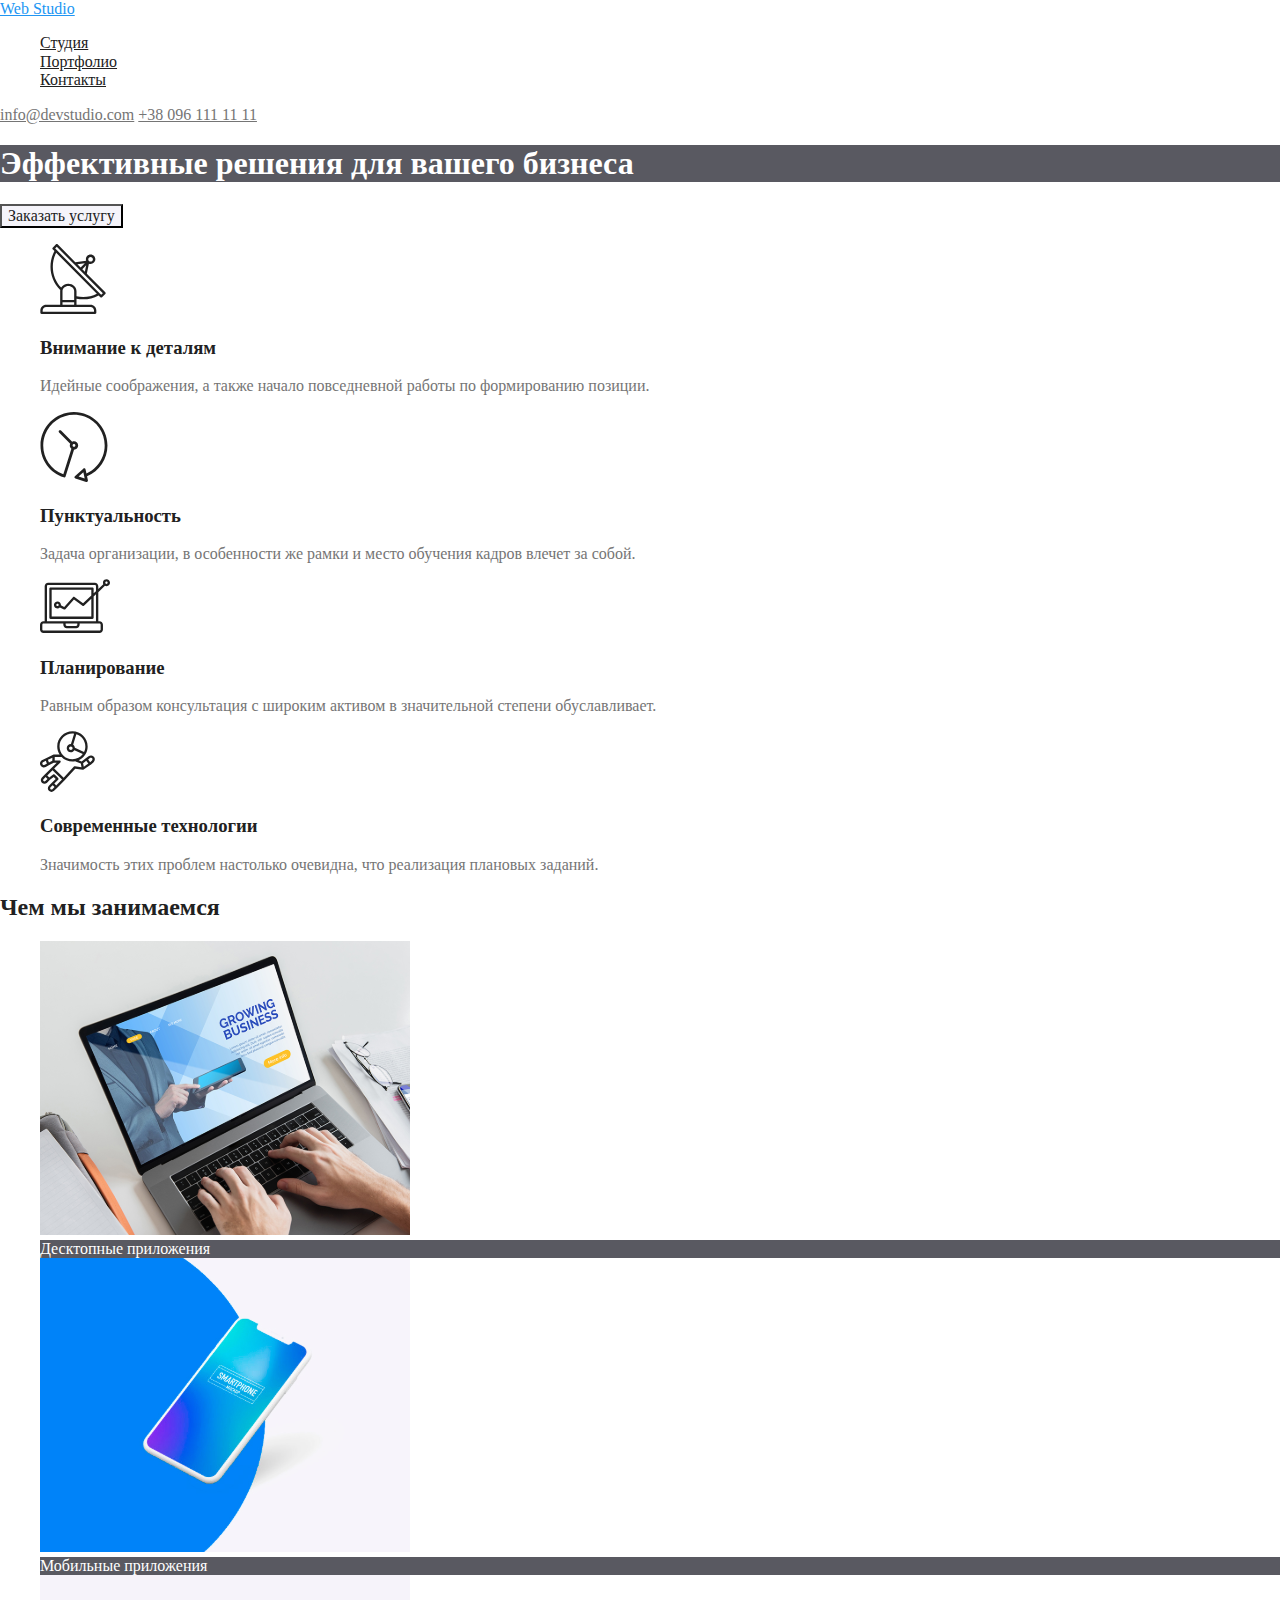
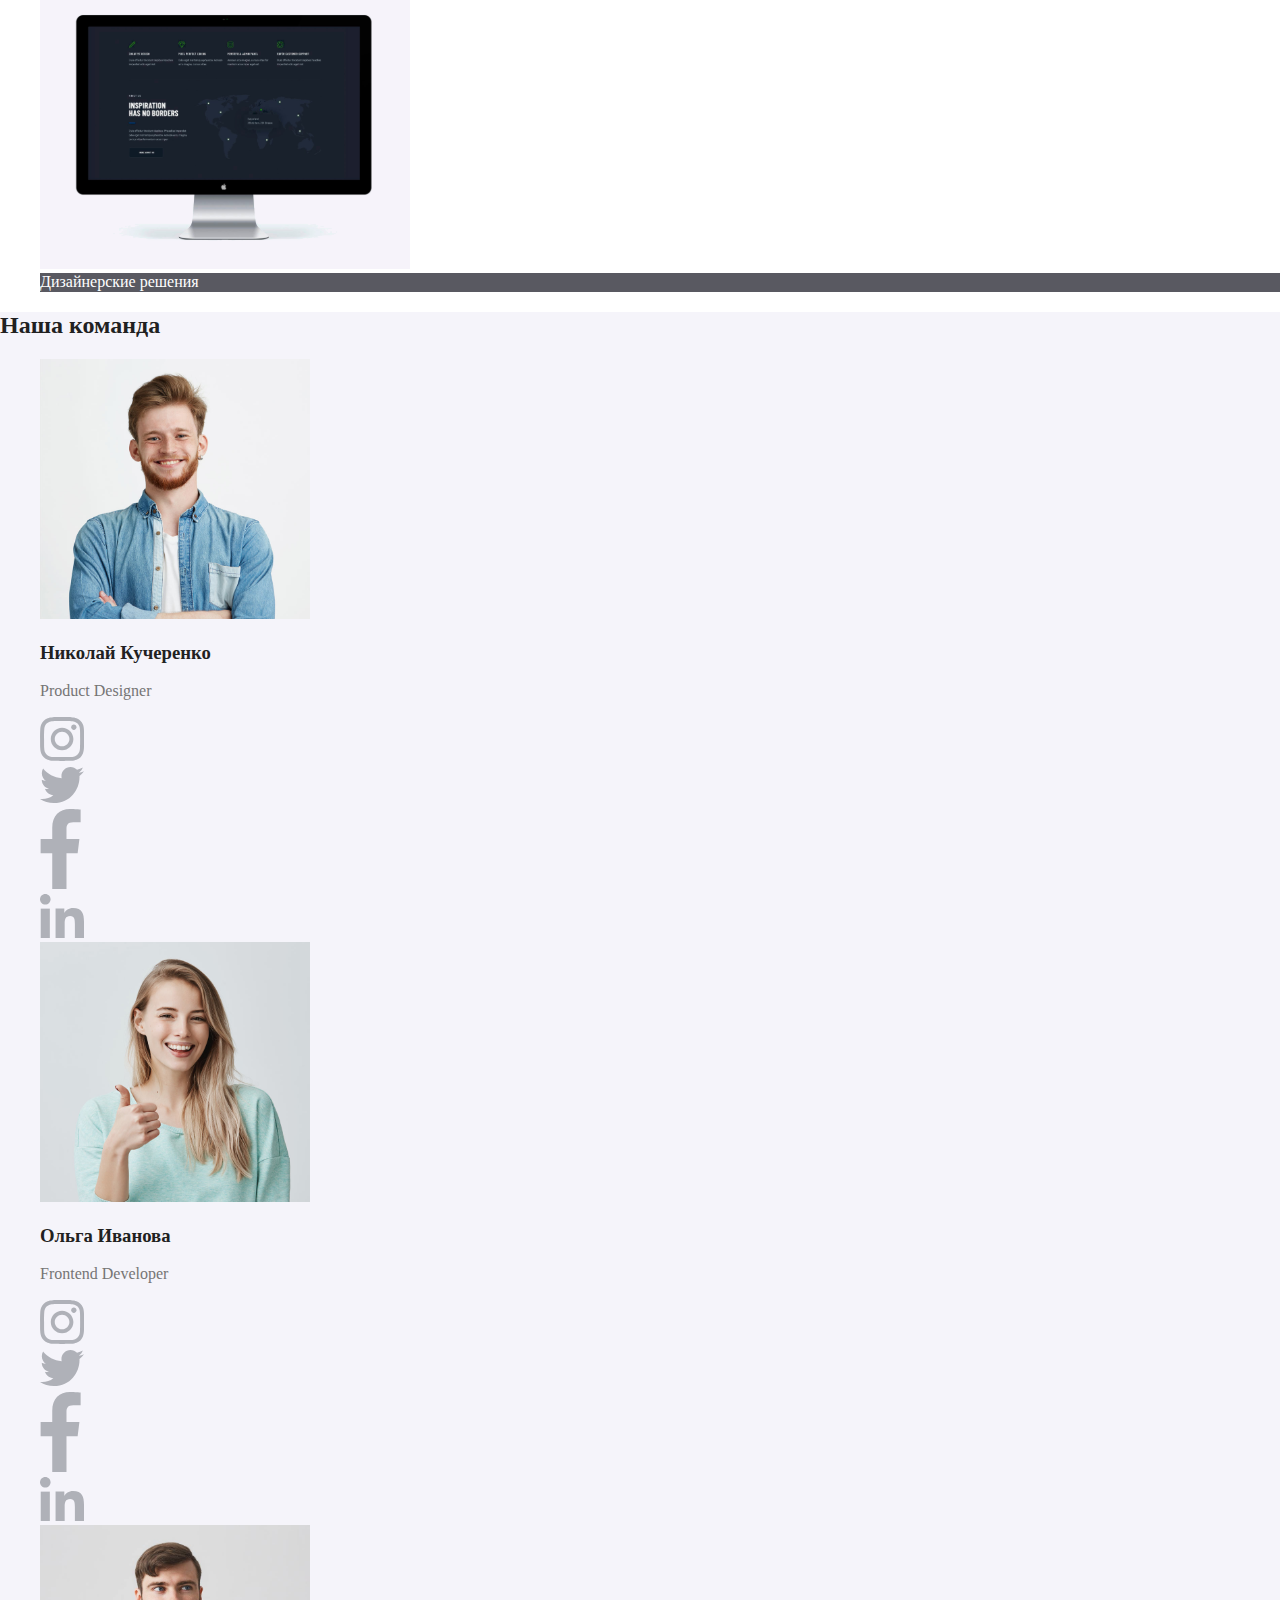
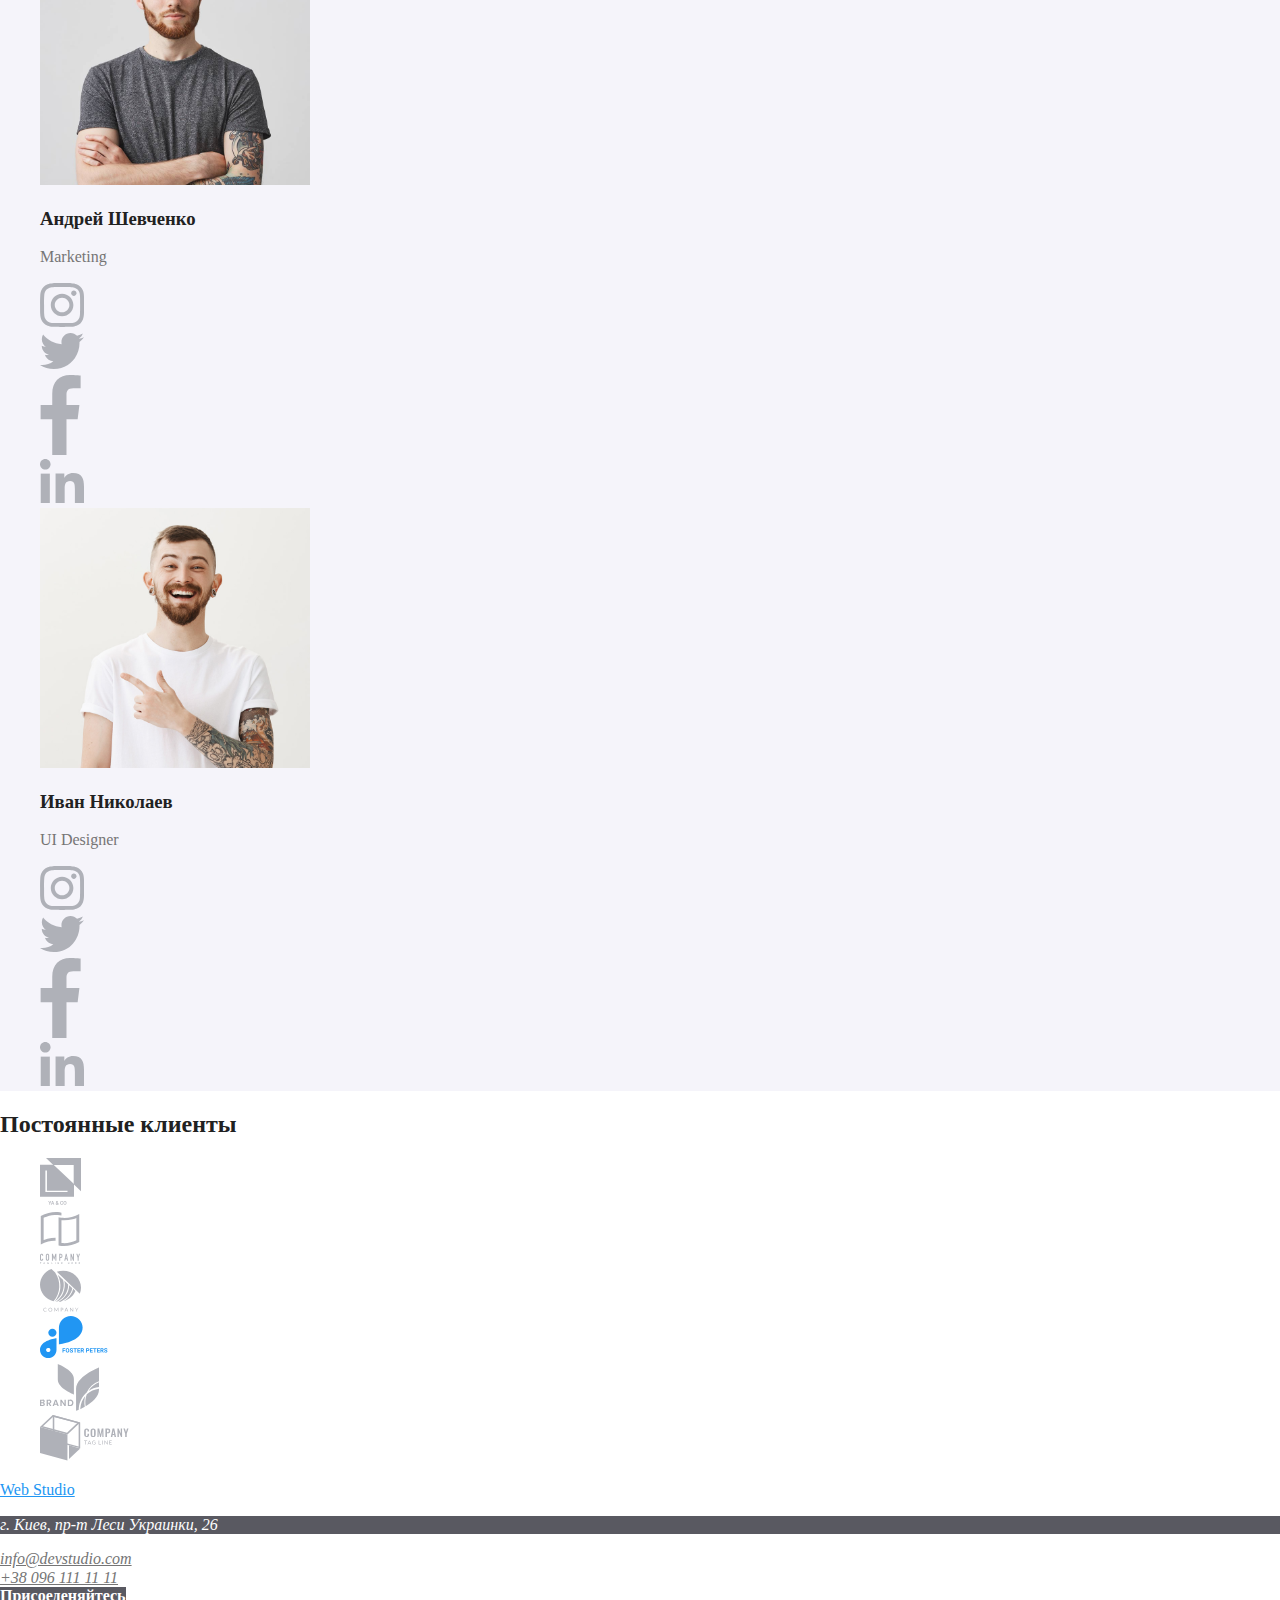
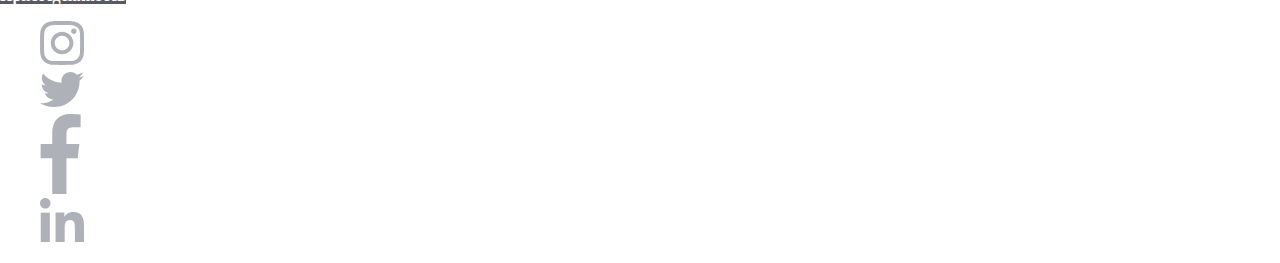
==== commit b8006168: "Update index.html" ====
--- a/index.html
+++ b/index.html
@@ -28,7 +28,7 @@
       <!--Section-1-->
       <section>
         <h1 class="section_1_title">Эффективные решения для вашего бизнеса</h1>
-        <a class="section_1" href="">Заказать услугу</a>
+        <button class="button" href="">Заказать услугу</button>
       </section>
 
       <!--Section-2-->
--- a/css/styles.css
+++ b/css/styles.css
@@ -57,3 +57,14 @@
 }
 
 /* button */
+
+.button {
+  color: #212121;
+  background: #f5f4fa;
+}
+
+.button:hover,
+.button:focus {
+  color: #fff;
+  background: #2196f3;
+}
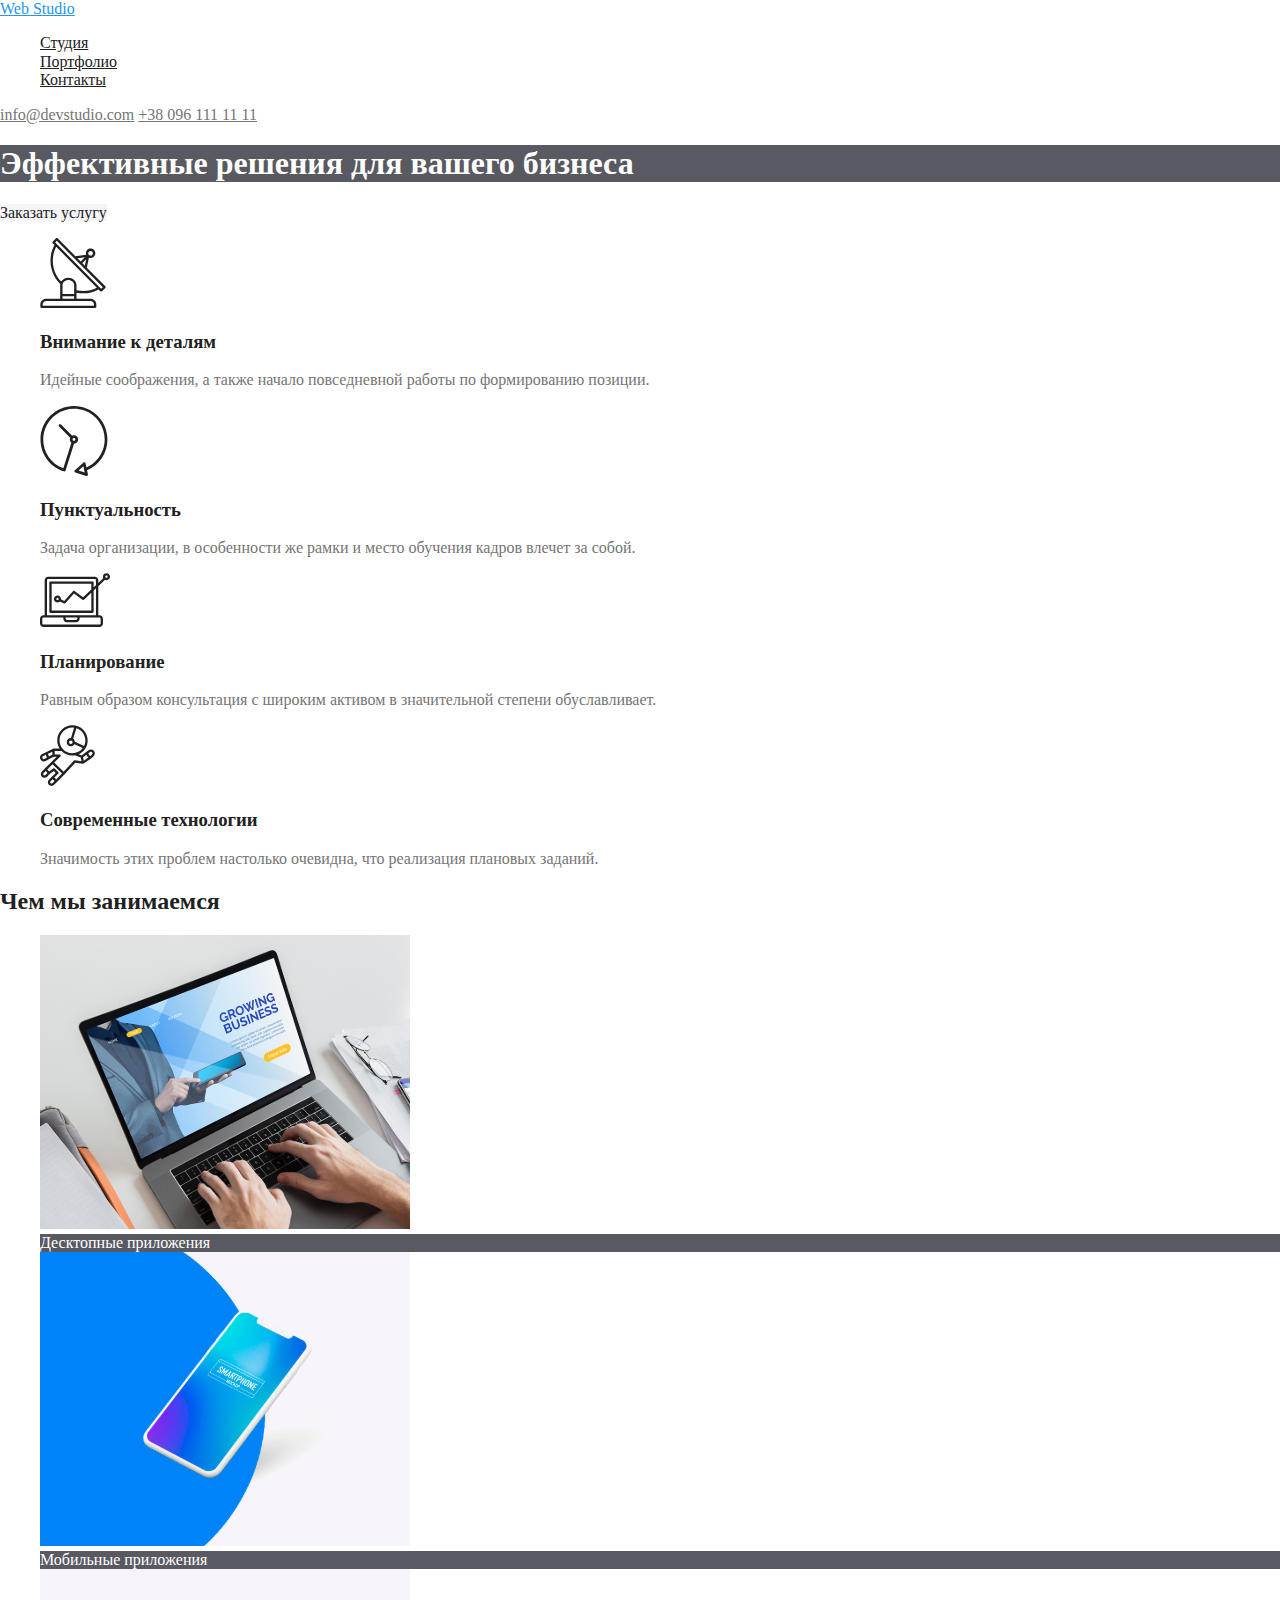
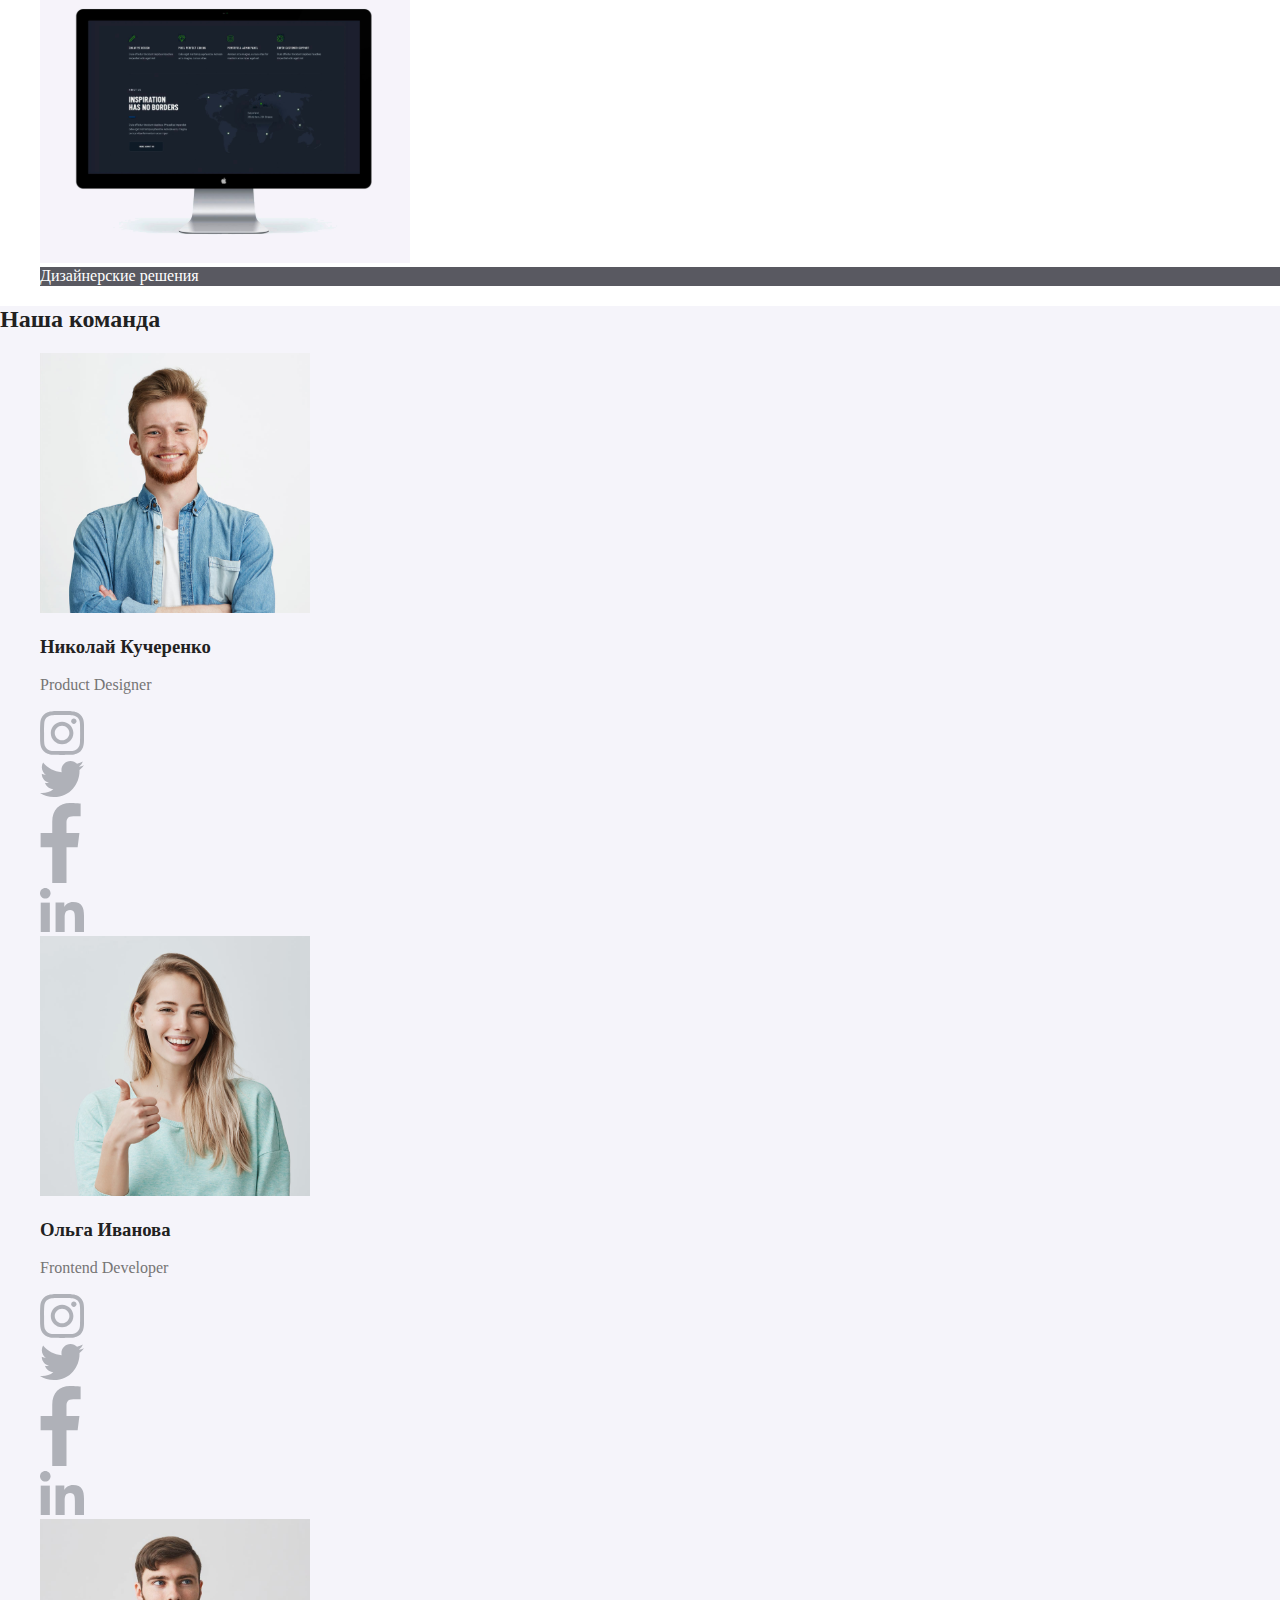
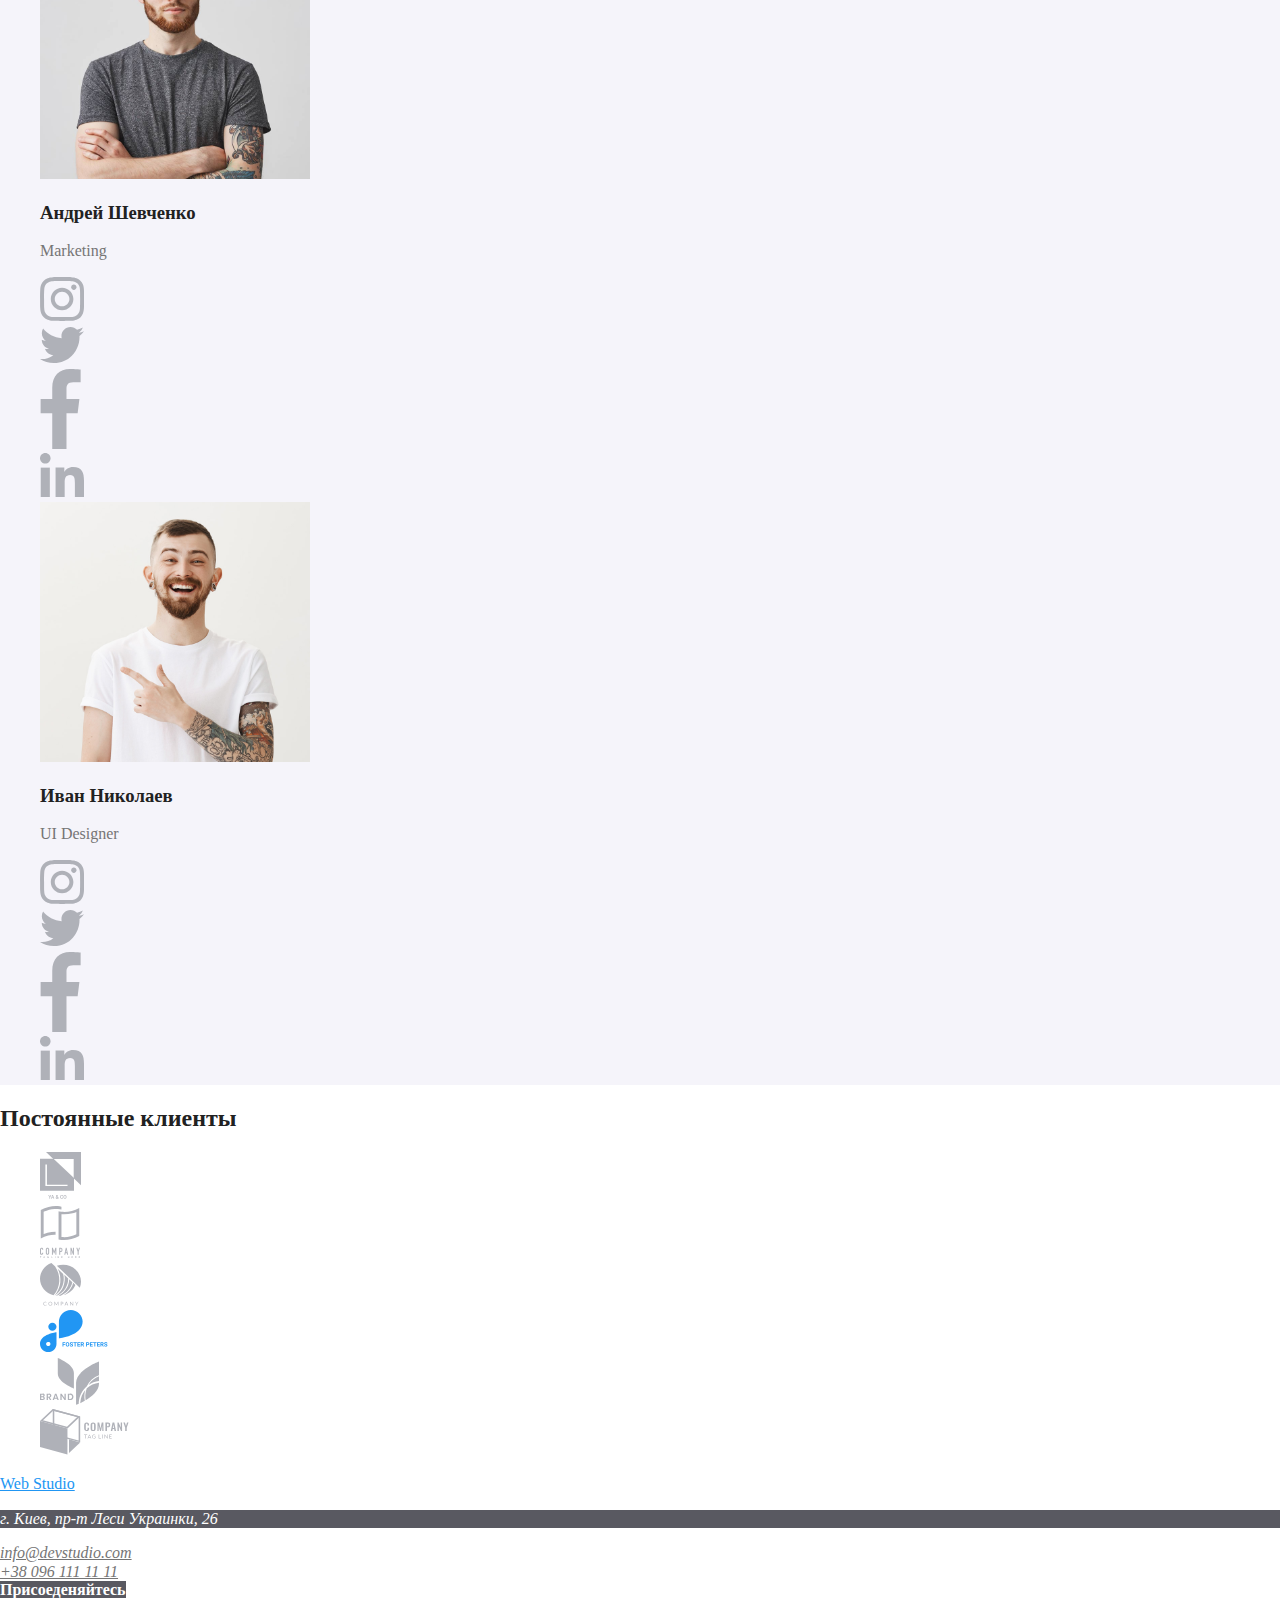
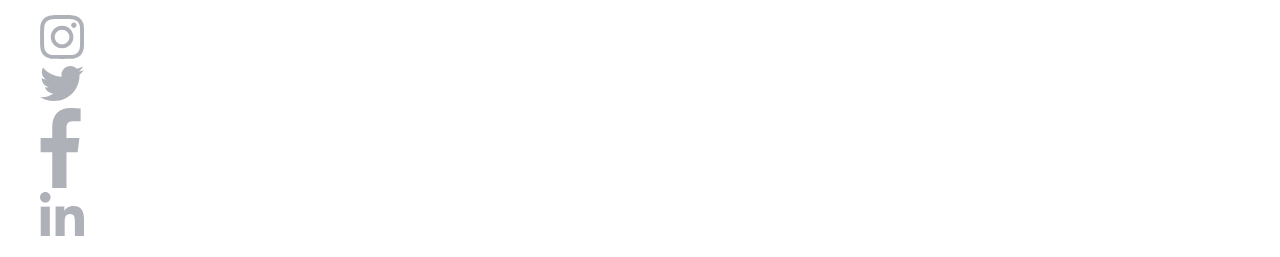
==== commit 0d3d344e: "Update index.html" ====
--- a/index.html
+++ b/index.html
@@ -28,7 +28,7 @@
       <!--Section-1-->
       <section>
         <h1 class="section_1_title">Эффективные решения для вашего бизнеса</h1>
-        <button class="button" href="">Заказать услугу</button>
+        <butto class="button" href="">Заказать услугу</button>
       </section>
 
       <!--Section-2-->
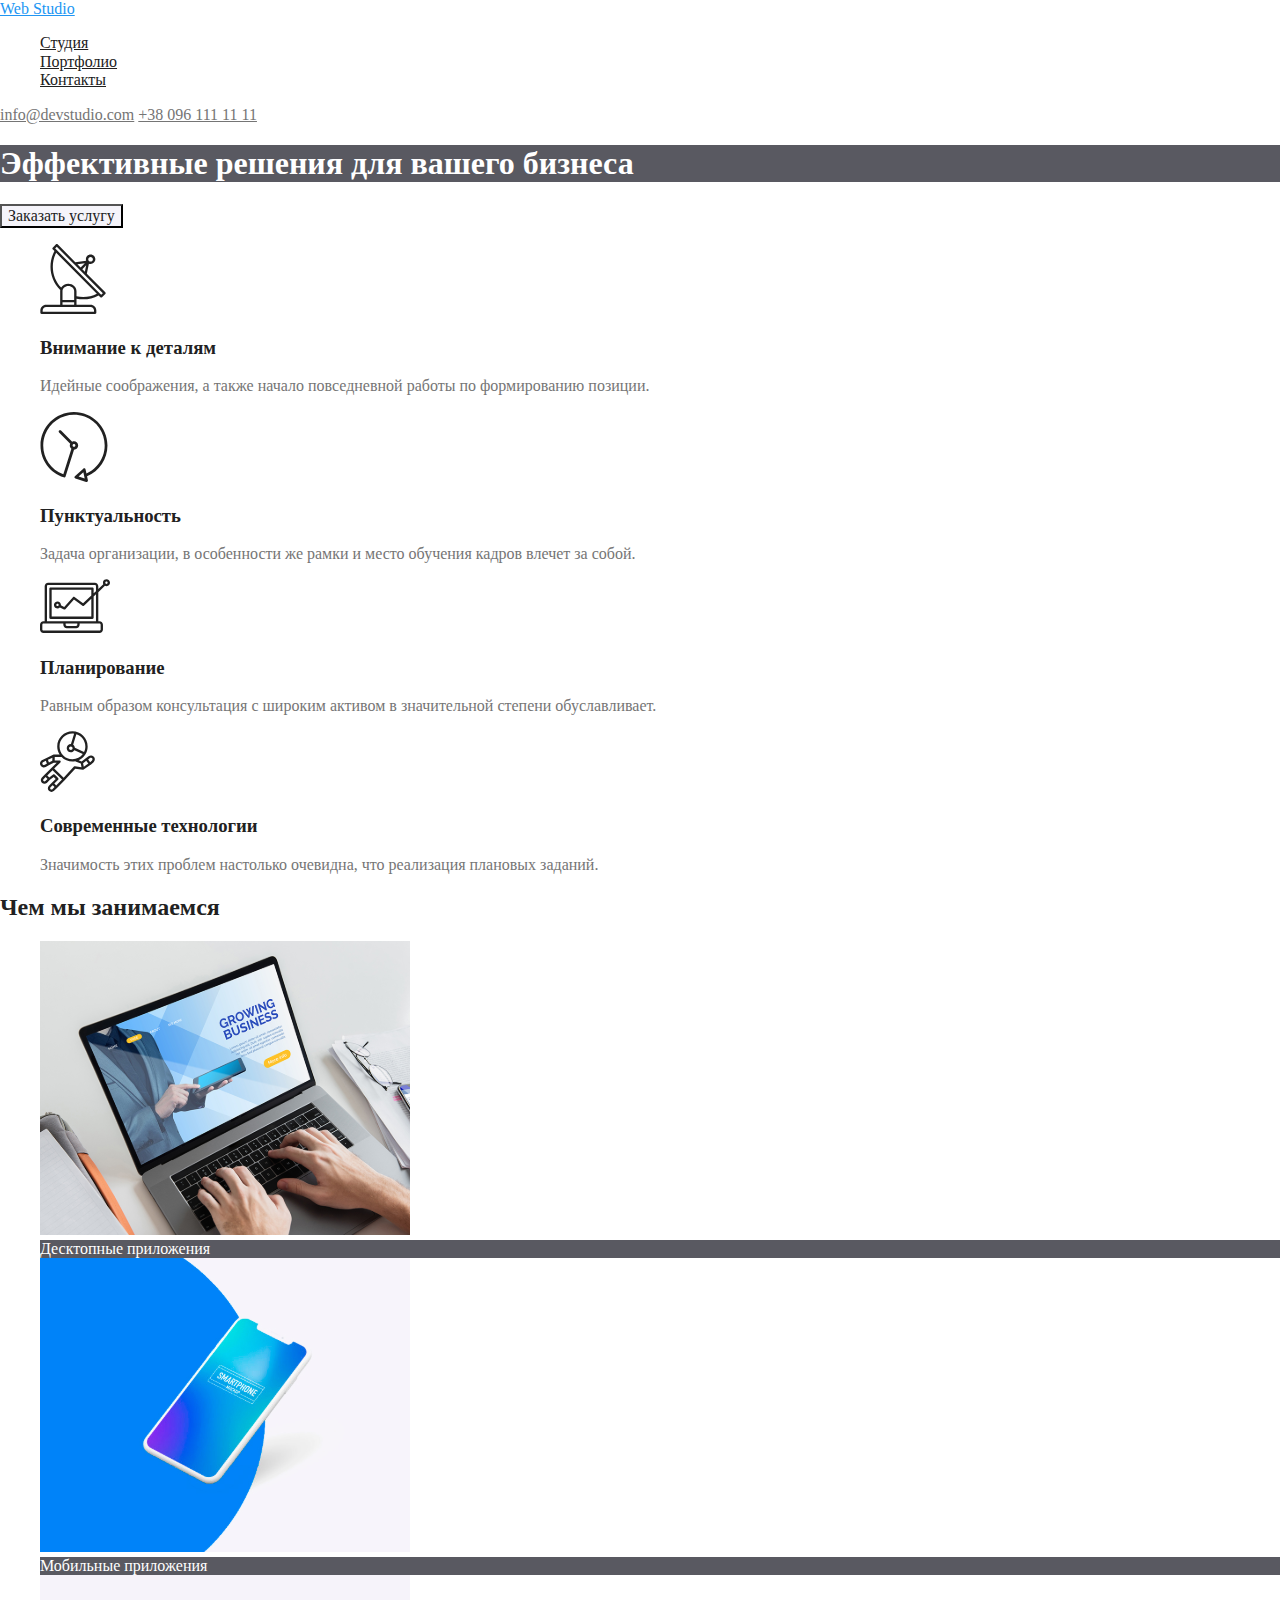
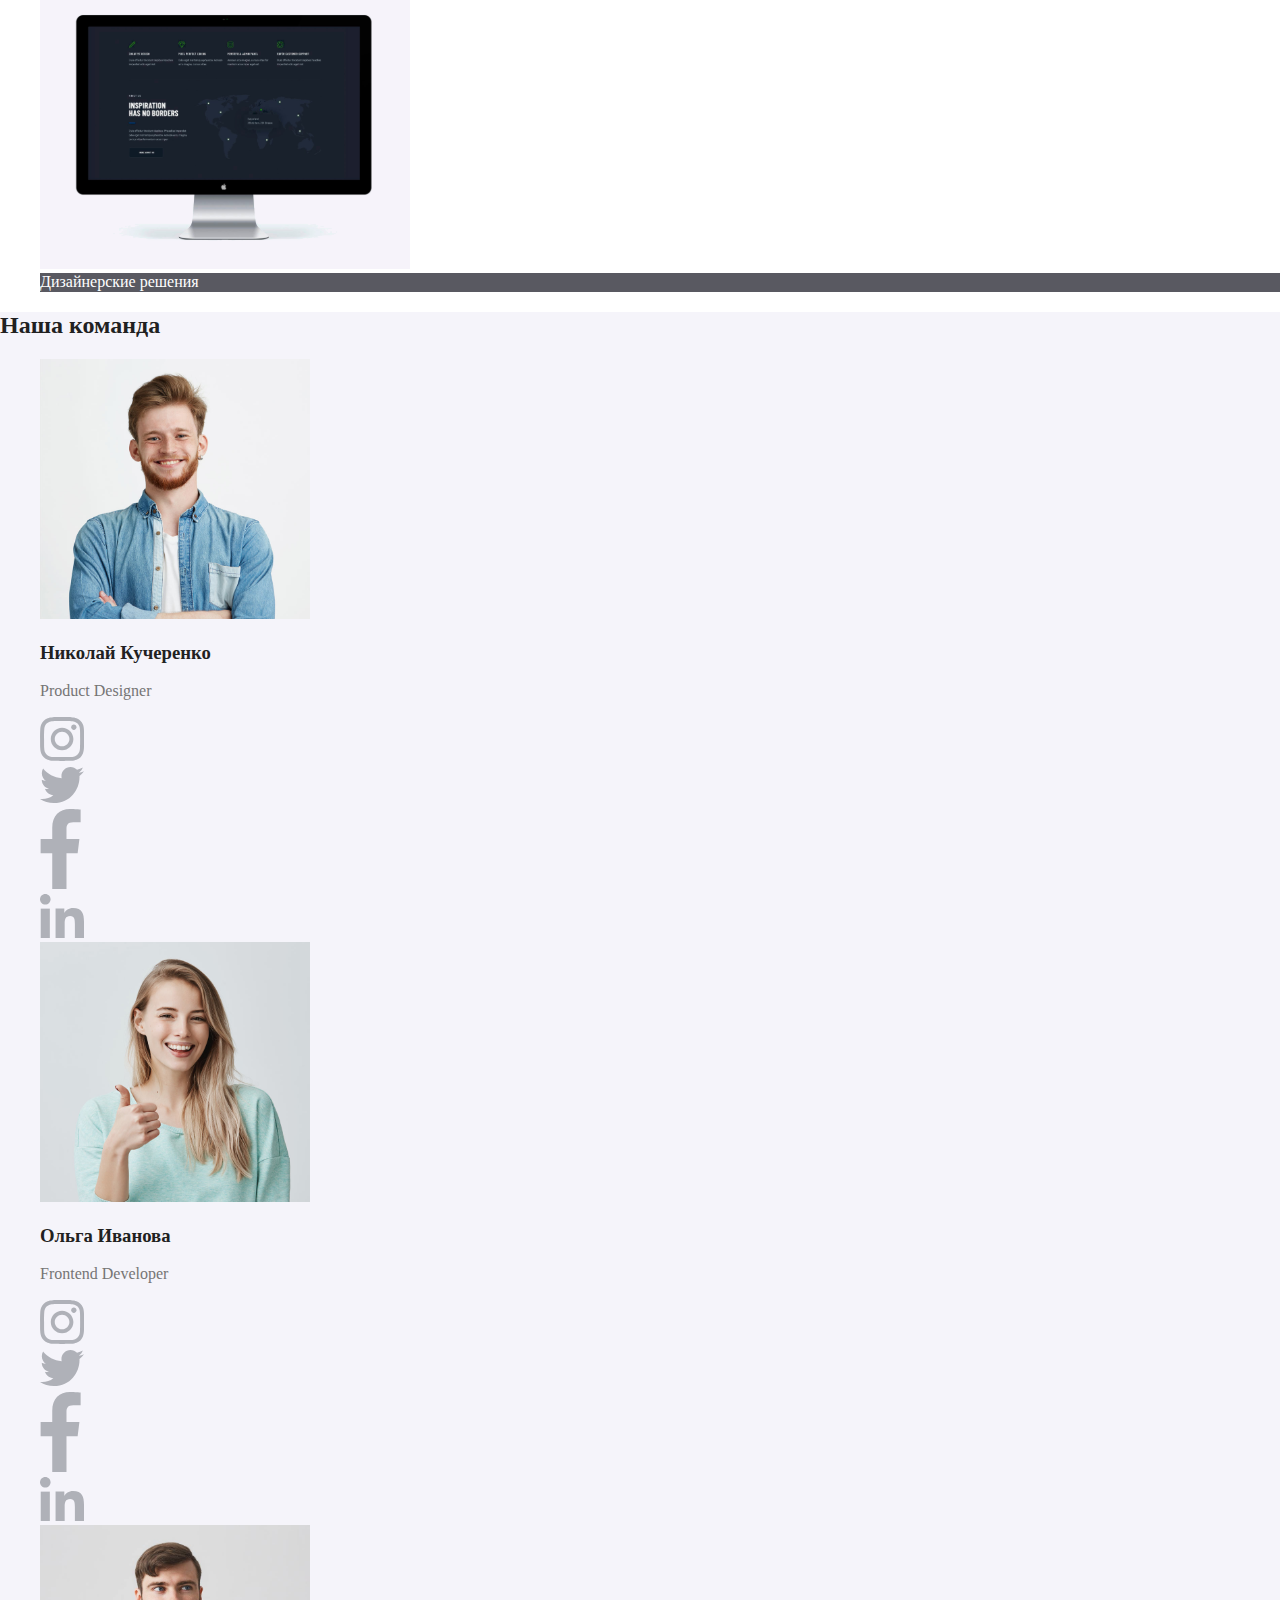
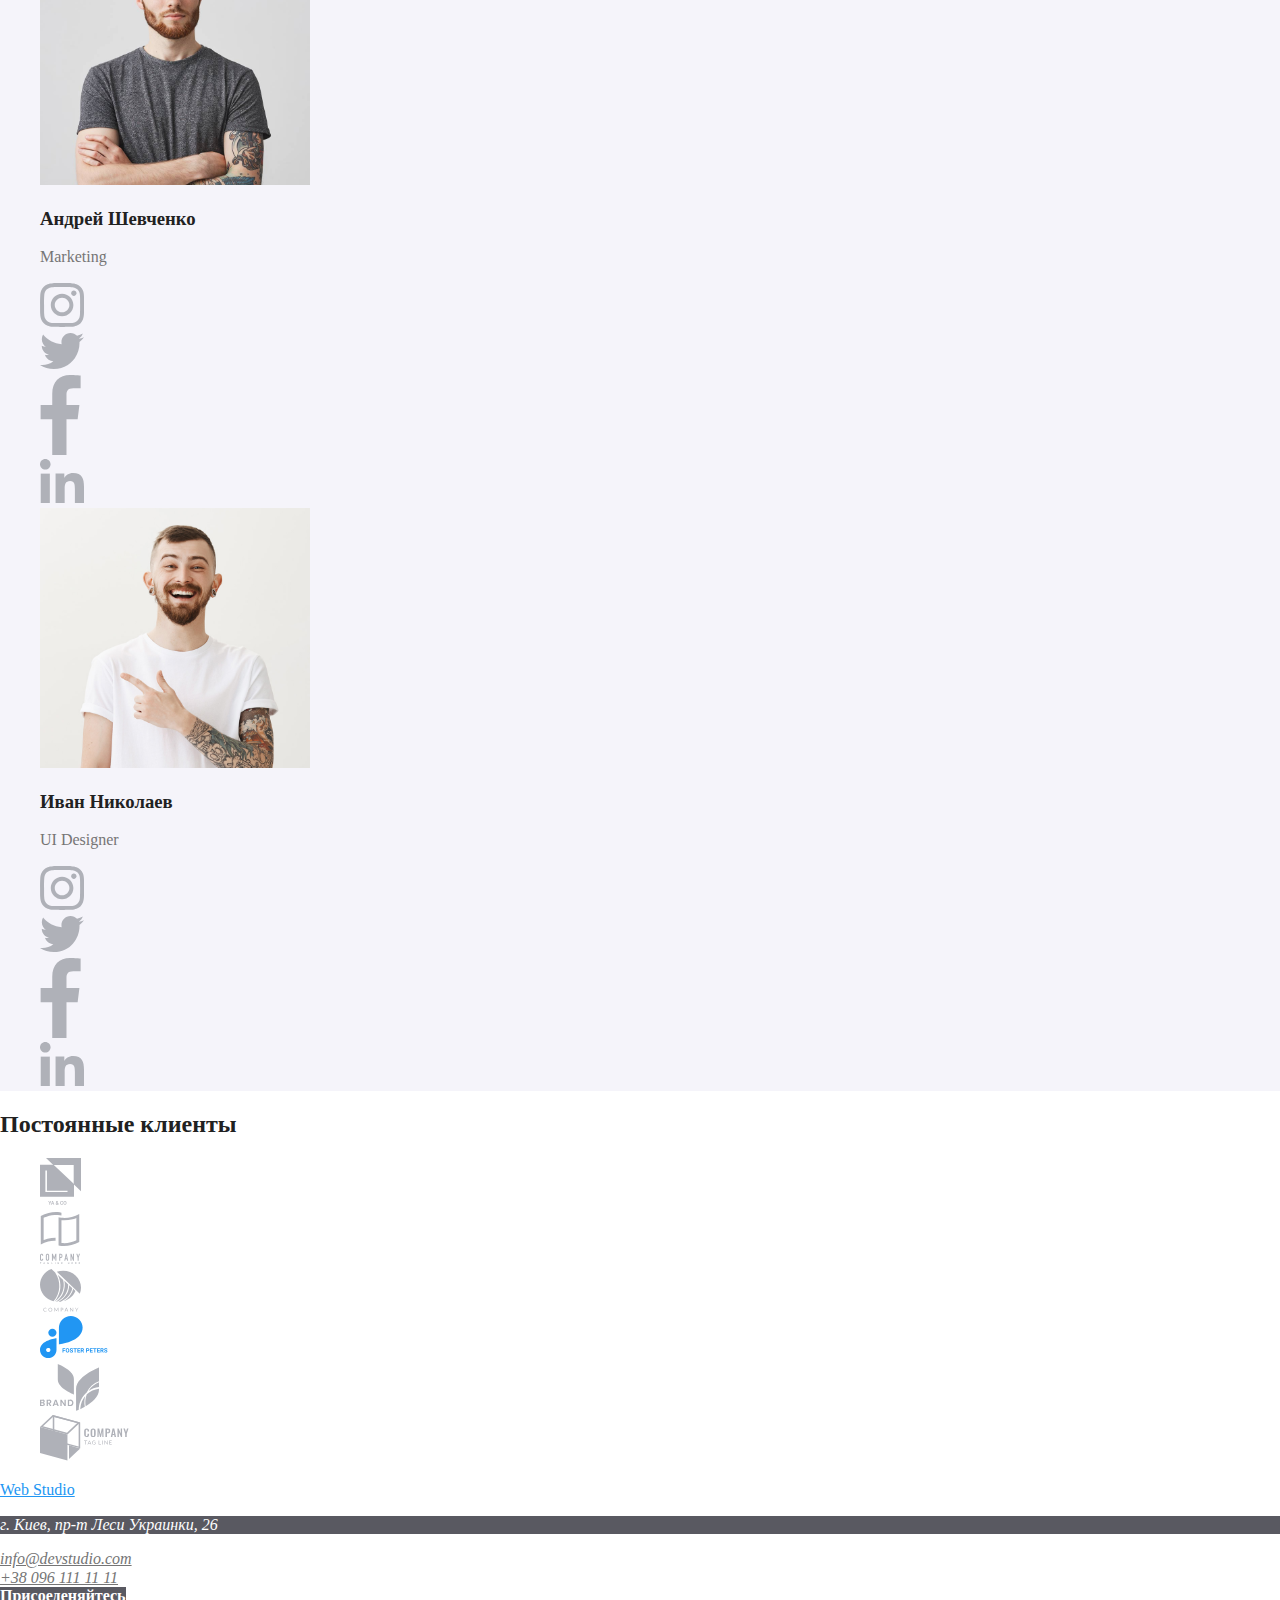
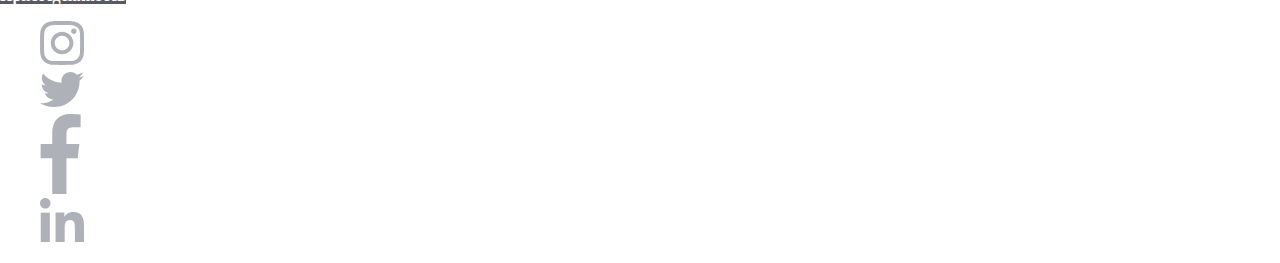
==== commit b43f7517: "добавляет кнопку в идекс" ====
--- a/index.html
+++ b/index.html
@@ -28,7 +28,7 @@
       <!--Section-1-->
       <section>
         <h1 class="section_1_title">Эффективные решения для вашего бизнеса</h1>
-        <butto class="button" href="">Заказать услугу</button>
+        <button class="button" href="">Заказать услугу</button>
       </section>
 
       <!--Section-2-->
